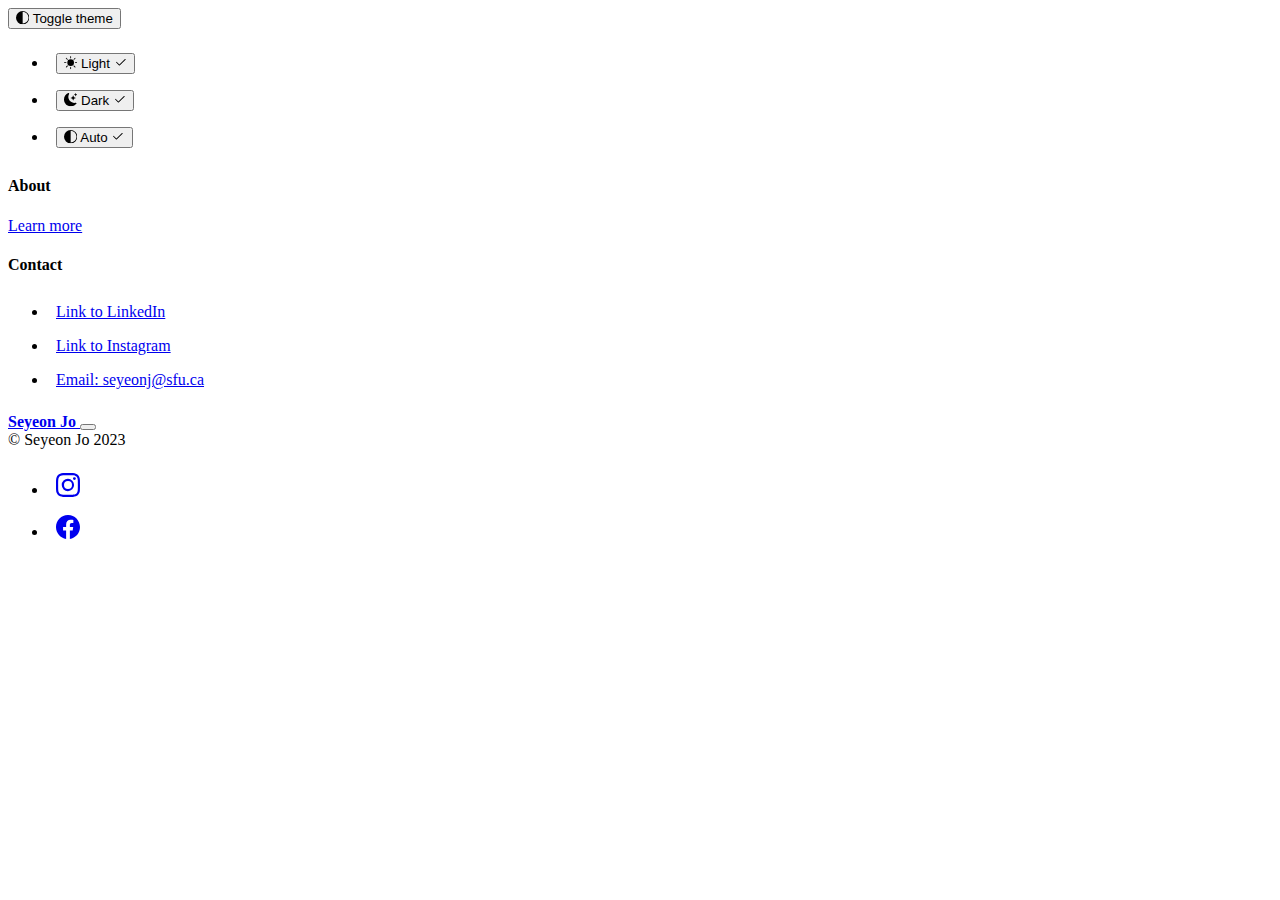
==== pavillion.html @ 609dfeb6 "1" ====
<!doctype html>
<html lang="en" data-bs-theme="auto">
  <head><script src="../assets/js/color-modes.js"></script>

    <meta charset="utf-8">
    <meta name="viewport" content="width=device-width, initial-scale=1">
    <meta name="description" content="">
    <meta name="author" content="Mark Otto, Jacob Thornton, and Bootstrap contributors">
    <meta name="generator" content="Hugo 0.111.3">
    <title>Pavillion</title>
    <link href="https://cdn.jsdelivr.net/npm/bootstrap@5.3.0-alpha3/dist/css/bootstrap.min.css" rel="stylesheet" integrity="sha384-KK94CHFLLe+nY2dmCWGMq91rCGa5gtU4mk92HdvYe+M/SXH301p5ILy+dN9+nJOZ" crossorigin="anonymous">
    <link rel="stylesheet" href="css/carousel.css">

    <link rel="canonical" href="https://getbootstrap.com/docs/5.3/examples/carousel/">

    <script src="https://cdn.jsdelivr.net/npm/bootstrap@5.3.0-alpha3/dist/js/bootstrap.bundle.min.js" integrity="sha384-ENjdO4Dr2bkBIFxQpeoTz1HIcje39Wm4jDKdf19U8gI4ddQ3GYNS7NTKfAdVQSZe" crossorigin="anonymous"></script>

    <link href="../assets/dist/css/bootstrap.min.css" rel="stylesheet">
    <link rel="stylesheet" href="css/main.css">

    <style>
      .bd-placeholder-img {
        font-size: 1.125rem;
        text-anchor: middle;
        -webkit-user-select: none;
        -moz-user-select: none;
        user-select: none;
      }

      @media (min-width: 768px) {
        .bd-placeholder-img-lg {
          font-size: 3.5rem;
        }
      }

      .b-example-divider {
        width: 100%;
        height: 3rem;
        background-color: rgba(0, 0, 0, .1);
        border: solid rgba(0, 0, 0, .15);
        border-width: 1px 0;
        box-shadow: inset 0 .5em 1.5em rgba(0, 0, 0, .1), inset 0 .125em .5em rgba(0, 0, 0, .15);
      }

      .b-example-vr {
        flex-shrink: 0;
        width: 1.5rem;
        height: 100vh;
      }

      .bi {
        vertical-align: -.125em;
        fill: currentColor;
      }

      .nav-scroller {
        position: relative;
        z-index: 2;
        height: 2.75rem;
        overflow-y: hidden;
      }

      .nav-scroller .nav {
        display: flex;
        flex-wrap: nowrap;
        padding-bottom: 1rem;
        margin-top: -1px;
        overflow-x: auto;
        text-align: center;
        white-space: nowrap;
        -webkit-overflow-scrolling: touch;
      }

      .btn-bd-primary {
        --bd-violet-rgb: 112.520718, 44.062154, 249.437846;

        --bs-btn-font-weight: 600;
        --bs-btn-color: var(--bs-white);
        --bs-btn-bg: var(--bd-violet-bg);
        --bs-btn-border-color: var(--bd-violet-bg);
        --bs-btn-hover-color: var(--bs-white);
        --bs-btn-hover-bg: #6528e0;
        --bs-btn-hover-border-color: #6528e0;
        --bs-btn-focus-shadow-rgb: var(--bd-violet-rgb);
        --bs-btn-active-color: var(--bs-btn-hover-color);
        --bs-btn-active-bg: #5a23c8;
        --bs-btn-active-border-color: #5a23c8;
      }
      .bd-mode-toggle {
        z-index: 1500;
      }
    </style>

    <svg xmlns="http://www.w3.org/2000/svg" style="display: none;">
      <symbol id="check2" viewBox="0 0 16 16">
        <path d="M13.854 3.646a.5.5 0 0 1 0 .708l-7 7a.5.5 0 0 1-.708 0l-3.5-3.5a.5.5 0 1 1 .708-.708L6.5 10.293l6.646-6.647a.5.5 0 0 1 .708 0z"/>
      </symbol>
      <symbol id="circle-half" viewBox="0 0 16 16">
        <path d="M8 15A7 7 0 1 0 8 1v14zm0 1A8 8 0 1 1 8 0a8 8 0 0 1 0 16z"/>
      </symbol>
      <symbol id="moon-stars-fill" viewBox="0 0 16 16">
        <path d="M6 .278a.768.768 0 0 1 .08.858 7.208 7.208 0 0 0-.878 3.46c0 4.021 3.278 7.277 7.318 7.277.527 0 1.04-.055 1.533-.16a.787.787 0 0 1 .81.316.733.733 0 0 1-.031.893A8.349 8.349 0 0 1 8.344 16C3.734 16 0 12.286 0 7.71 0 4.266 2.114 1.312 5.124.06A.752.752 0 0 1 6 .278z"/>
        <path d="M10.794 3.148a.217.217 0 0 1 .412 0l.387 1.162c.173.518.579.924 1.097 1.097l1.162.387a.217.217 0 0 1 0 .412l-1.162.387a1.734 1.734 0 0 0-1.097 1.097l-.387 1.162a.217.217 0 0 1-.412 0l-.387-1.162A1.734 1.734 0 0 0 9.31 6.593l-1.162-.387a.217.217 0 0 1 0-.412l1.162-.387a1.734 1.734 0 0 0 1.097-1.097l.387-1.162zM13.863.099a.145.145 0 0 1 .274 0l.258.774c.115.346.386.617.732.732l.774.258a.145.145 0 0 1 0 .274l-.774.258a1.156 1.156 0 0 0-.732.732l-.258.774a.145.145 0 0 1-.274 0l-.258-.774a1.156 1.156 0 0 0-.732-.732l-.774-.258a.145.145 0 0 1 0-.274l.774-.258c.346-.115.617-.386.732-.732L13.863.1z"/>
      </symbol>
      <symbol id="sun-fill" viewBox="0 0 16 16">
        <path d="M8 12a4 4 0 1 0 0-8 4 4 0 0 0 0 8zM8 0a.5.5 0 0 1 .5.5v2a.5.5 0 0 1-1 0v-2A.5.5 0 0 1 8 0zm0 13a.5.5 0 0 1 .5.5v2a.5.5 0 0 1-1 0v-2A.5.5 0 0 1 8 13zm8-5a.5.5 0 0 1-.5.5h-2a.5.5 0 0 1 0-1h2a.5.5 0 0 1 .5.5zM3 8a.5.5 0 0 1-.5.5h-2a.5.5 0 0 1 0-1h2A.5.5 0 0 1 3 8zm10.657-5.657a.5.5 0 0 1 0 .707l-1.414 1.415a.5.5 0 1 1-.707-.708l1.414-1.414a.5.5 0 0 1 .707 0zm-9.193 9.193a.5.5 0 0 1 0 .707L3.05 13.657a.5.5 0 0 1-.707-.707l1.414-1.414a.5.5 0 0 1 .707 0zm9.193 2.121a.5.5 0 0 1-.707 0l-1.414-1.414a.5.5 0 0 1 .707-.707l1.414 1.414a.5.5 0 0 1 0 .707zM4.464 4.465a.5.5 0 0 1-.707 0L2.343 3.05a.5.5 0 1 1 .707-.707l1.414 1.414a.5.5 0 0 1 0 .708z"/>
      </symbol>
    </svg>

    <div class="dropdown position-fixed bottom-0 end-0 mb-3 me-3 bd-mode-toggle">
      <button class="btn btn-bd-primary py-2 dropdown-toggle d-flex align-items-center"
              id="bd-theme"
              type="button"
              aria-expanded="false"
              data-bs-toggle="dropdown"
              aria-label="Toggle theme (auto)">
        <svg class="bi my-1 theme-icon-active" width="1em" height="1em"><use href="#circle-half"></use></svg>
        <span class="visually-hidden" id="bd-theme-text">Toggle theme</span>
      </button>
      <ul class="dropdown-menu dropdown-menu-end shadow" aria-labelledby="bd-theme-text">
        <li>
          <button type="button" class="dropdown-item d-flex align-items-center" data-bs-theme-value="light" aria-pressed="false">
            <svg class="bi me-2 opacity-50 theme-icon" width="1em" height="1em"><use href="#sun-fill"></use></svg>
            Light
            <svg class="bi ms-auto d-none" width="1em" height="1em"><use href="#check2"></use></svg>
          </button>
        </li>
        <li>
          <button type="button" class="dropdown-item d-flex align-items-center" data-bs-theme-value="dark" aria-pressed="false">
            <svg class="bi me-2 opacity-50 theme-icon" width="1em" height="1em"><use href="#moon-stars-fill"></use></svg>
            Dark
            <svg class="bi ms-auto d-none" width="1em" height="1em"><use href="#check2"></use></svg>
          </button>
        </li>
        <li>
          <button type="button" class="dropdown-item d-flex align-items-center active" data-bs-theme-value="auto" aria-pressed="true">
            <svg class="bi me-2 opacity-50 theme-icon" width="1em" height="1em"><use href="#circle-half"></use></svg>
            Auto
            <svg class="bi ms-auto d-none" width="1em" height="1em"><use href="#check2"></use></svg>
          </button>
        </li>
      </ul>
    </div>


<header data-bs-theme="dark">
  <div class="collapse text-bg-dark" id="navbarHeader">
    <div class="container">
      <div class="row">
        <div class="col-sm-8 col-md-7 py-4">
          <h4>About</h4>
          <p class="text-body-secondary"></p>
            <a href="about.html" class="btn btn-outline-secondary btn-lg px-4">Learn more</a>
        </div>

        <div class="col-sm-4 offset-md-1 py-4">
          <h4>Contact</h4>
          <ul class="listing">
            <li><a href="https://www.linkedin.com/in/seyeon-jo-6457a720b/" class="btn btn-outline-secondary btn-lg px-4">Link to LinkedIn</a></li>
            <li><a href="https://www.instagram.com/dyeyeon/" class="btn btn-outline-secondary btn-lg px-4">Link to Instagram</a></li>
            <li><a href="#" class="text-body-secondary">Email: seyeonj@sfu.ca</a></li>
          </ul>
        </div>
      </div>
    </div>
  </div>

  <div class="navbar navbar-dark bg-dark shadow-sm">
    <div class="container">

      <a href="index.html" class="navbar-brand d-flex align-items-center">
        <strong>Seyeon Jo</strong>
      </a>

      <button class="navbar-toggler" type="button" data-bs-toggle="collapse" data-bs-target="#navbarHeader" aria-controls="navbarHeader" aria-expanded="false" aria-label="Toggle navigation">
        <span class="navbar-toggler-icon"></span>
      </button>
    </div>
  </div>
</header>

<svg xmlns="http://www.w3.org/2000/svg" style="display: none;">
  <symbol id="bootstrap" viewBox="0 0 118 94">
    <title>Bootstrap</title>
    <path fill-rule="evenodd" clip-rule="evenodd" d="M24.509 0c-6.733 0-11.715 5.893-11.492 12.284.214 6.14-.064 14.092-2.066 20.577C8.943 39.365 5.547 43.485 0 44.014v5.972c5.547.529 8.943 4.649 10.951 11.153 2.002 6.485 2.28 14.437 2.066 20.577C12.794 88.106 17.776 94 24.51 94H93.5c6.733 0 11.714-5.893 11.491-12.284-.214-6.14.064-14.092 2.066-20.577 2.009-6.504 5.396-10.624 10.943-11.153v-5.972c-5.547-.529-8.934-4.649-10.943-11.153-2.002-6.484-2.28-14.437-2.066-20.577C105.214 5.894 100.233 0 93.5 0H24.508zM80 57.863C80 66.663 73.436 72 62.543 72H44a2 2 0 01-2-2V24a2 2 0 012-2h18.437c9.083 0 15.044 4.92 15.044 12.474 0 5.302-4.01 10.049-9.119 10.88v.277C75.317 46.394 80 51.21 80 57.863zM60.521 28.34H49.948v14.934h8.905c6.884 0 10.68-2.772 10.68-7.727 0-4.643-3.264-7.207-9.012-7.207zM49.948 49.2v16.458H60.91c7.167 0 10.964-2.876 10.964-8.281 0-5.406-3.903-8.178-11.425-8.178H49.948z"></path>
  </symbol>
  <symbol id="facebook" viewBox="0 0 16 16">
    <path d="M16 8.049c0-4.446-3.582-8.05-8-8.05C3.58 0-.002 3.603-.002 8.05c0 4.017 2.926 7.347 6.75 7.951v-5.625h-2.03V8.05H6.75V6.275c0-2.017 1.195-3.131 3.022-3.131.876 0 1.791.157 1.791.157v1.98h-1.009c-.993 0-1.303.621-1.303 1.258v1.51h2.218l-.354 2.326H9.25V16c3.824-.604 6.75-3.934 6.75-7.951z"/>
  </symbol>
  <symbol id="instagram" viewBox="0 0 16 16">
      <path d="M8 0C5.829 0 5.556.01 4.703.048 3.85.088 3.269.222 2.76.42a3.917 3.917 0 0 0-1.417.923A3.927 3.927 0 0 0 .42 2.76C.222 3.268.087 3.85.048 4.7.01 5.555 0 5.827 0 8.001c0 2.172.01 2.444.048 3.297.04.852.174 1.433.372 1.942.205.526.478.972.923 1.417.444.445.89.719 1.416.923.51.198 1.09.333 1.942.372C5.555 15.99 5.827 16 8 16s2.444-.01 3.298-.048c.851-.04 1.434-.174 1.943-.372a3.916 3.916 0 0 0 1.416-.923c.445-.445.718-.891.923-1.417.197-.509.332-1.09.372-1.942C15.99 10.445 16 10.173 16 8s-.01-2.445-.048-3.299c-.04-.851-.175-1.433-.372-1.941a3.926 3.926 0 0 0-.923-1.417A3.911 3.911 0 0 0 13.24.42c-.51-.198-1.092-.333-1.943-.372C10.443.01 10.172 0 7.998 0h.003zm-.717 1.442h.718c2.136 0 2.389.007 3.232.046.78.035 1.204.166 1.486.275.373.145.64.319.92.599.28.28.453.546.598.92.11.281.24.705.275 1.485.039.843.047 1.096.047 3.231s-.008 2.389-.047 3.232c-.035.78-.166 1.203-.275 1.485a2.47 2.47 0 0 1-.599.919c-.28.28-.546.453-.92.598-.28.11-.704.24-1.485.276-.843.038-1.096.047-3.232.047s-2.39-.009-3.233-.047c-.78-.036-1.203-.166-1.485-.276a2.478 2.478 0 0 1-.92-.598 2.48 2.48 0 0 1-.6-.92c-.109-.281-.24-.705-.275-1.485-.038-.843-.046-1.096-.046-3.233 0-2.136.008-2.388.046-3.231.036-.78.166-1.204.276-1.486.145-.373.319-.64.599-.92.28-.28.546-.453.92-.598.282-.11.705-.24 1.485-.276.738-.034 1.024-.044 2.515-.045v.002zm4.988 1.328a.96.96 0 1 0 0 1.92.96.96 0 0 0 0-1.92zm-4.27 1.122a4.109 4.109 0 1 0 0 8.217 4.109 4.109 0 0 0 0-8.217zm0 1.441a2.667 2.667 0 1 1 0 5.334 2.667 2.667 0 0 1 0-5.334z"/>
  </symbol>
  <symbol id="twitter" viewBox="0 0 16 16">
    <path d="M5.026 15c6.038 0 9.341-5.003 9.341-9.334 0-.14 0-.282-.006-.422A6.685 6.685 0 0 0 16 3.542a6.658 6.658 0 0 1-1.889.518 3.301 3.301 0 0 0 1.447-1.817 6.533 6.533 0 0 1-2.087.793A3.286 3.286 0 0 0 7.875 6.03a9.325 9.325 0 0 1-6.767-3.429 3.289 3.289 0 0 0 1.018 4.382A3.323 3.323 0 0 1 .64 6.575v.045a3.288 3.288 0 0 0 2.632 3.218 3.203 3.203 0 0 1-.865.115 3.23 3.23 0 0 1-.614-.057 3.283 3.283 0 0 0 3.067 2.277A6.588 6.588 0 0 1 .78 13.58a6.32 6.32 0 0 1-.78-.045A9.344 9.344 0 0 0 5.026 15z"/>
  </symbol>
</svg>


<div class="container">

  <footer class="d-flex flex-wrap justify-content-between align-items-center py-3 my-4 border-top">
    <div class="col-md-4 d-flex align-items-center">
      <a href="/" class="mb-3 me-2 mb-md-0 text-body-secondary text-decoration-none lh-1">

      </a>
      <span class="mb-3 mb-md-0 text-body-secondary">&copy; Seyeon Jo 2023</span>
    </div>
    <ul class="nav col-md-4 justify-content-end list-unstyled d-flex">
      <li class="ms-3"><a class="text-body-secondary" href="https://www.instagram.com/dyeyeon/"><svg class="bi" width="24" height="24"><use xlink:href="#instagram"/></svg></a></li>
      <li class="ms-3"><a class="text-body-secondary" href="https://www.facebook.com/profile.php?id=100006487136975"><svg class="bi" width="24" height="24"><use xlink:href="#facebook"/></svg></a></li>
    </ul>
  </footer>
</div>




    <script src="../assets/dist/js/bootstrap.bundle.min.js"></script>


</html>
---- css/carousel.css ----
/* GLOBAL STYLES
-------------------------------------------------- */
/* Padding below the footer and lighter body text */

body {

  color: rgb(var(--bs-tertiary-color-rgb));
}


/* CUSTOMIZE THE CAROUSEL
-------------------------------------------------- */

/* Carousel base class */
.carousel {
  margin-bottom: 4rem;
}
/* Since positioning the image, we need to help out the caption */
.carousel-caption {
  bottom: 3rem;
  z-index: 10;
}

/* Declare heights because of positioning of img element */
.carousel-item {
  height: 32rem;
}


/* MARKETING CONTENT
-------------------------------------------------- */

/* Center align the text within the three columns below the carousel */
.marketing .col-lg-4 {
  margin-bottom: 1.5rem;
  text-align: center;
}
/* rtl:begin:ignore */
.marketing .col-lg-4 p {
  margin-right: .75rem;
  margin-left: .75rem;
}
/* rtl:end:ignore */


/* Featurettes
------------------------- */

.featurette-divider {
  margin: 5rem 0; /* Space out the Bootstrap <hr> more */
}

/* Thin out the marketing headings */
/* rtl:begin:remove */
.featurette-heading {
  letter-spacing: -.05rem;
}

/* rtl:end:remove */

/* RESPONSIVE CSS
-------------------------------------------------- */

@media (min-width: 40em) {
  /* Bump up size of carousel content */
  .carousel-caption p {
    margin-bottom: 1.25rem;
    font-size: 1.25rem;
    line-height: 1.4;
  }

  .featurette-heading {
    font-size: 50px;
  }
}

@media (min-width: 62em) {
  .featurette-heading {
    margin-top: 7rem;
  }
}
---- css/main.css ----
body {
  padding-bottom: 20px;
}
p{
  color:white;
}
h2{
  color:white;
}
h3{
  text-align: center;
}

li{
  padding: 0.5rem;
}
.bd-placeholder-img {
  font-size: 1.125rem;
  text-anchor: middle;
  -webkit-user-select: none;
  -moz-user-select: none;
  user-select: none;
}

@media (min-width: 768px) {
  .bd-placeholder-img-lg {
    font-size: 3.5rem;
  }
}

.b-example-divider {
  width: 100%;
  height: 3rem;
  background-color: #52b0a0;
  border: solid #52b0a0;
  border-width: 1px 0;
  box-shadow: inset 0 .5em 1.5em rgba(0, 0, 0, .1), inset 0 .125em .5em rgba(0, 0, 0, .15);
}

.b-example-vr {
  flex-shrink: 0;
  width: 1.5rem;
  height: 100vh;
}

.bi {
  vertical-align: -.125em;
  fill: currentColor;
}

.nav-scroller {
  position: relative;
  z-index: 2;
  height: 2.75rem;
  overflow-y: hidden;
}

.nav-scroller .nav {
  display: flex;
  flex-wrap: nowrap;
  padding-bottom: 1rem;
  margin-top: -1px;
  overflow-x: auto;
  text-align: center;
  white-space: nowrap;
  -webkit-overflow-scrolling: touch;
}

.btn-bd-primary {
  --bd-violet-bg: #52b0a0;
  --bd-violet-rgb: 112.520718, 44.062154, 249.437846;

  --bs-btn-font-weight: 600;
  --bs-btn-color: var(--bs-white);
  --bs-btn-bg: var(--bd-violet-bg);
  --bs-btn-border-color: var(--bd-violet-bg);
  --bs-btn-hover-color: var(--bs-white);
  --bs-btn-hover-bg:#52b0a0;
  --bs-btn-hover-border-color: #52b0a0;
  --bs-btn-focus-shadow-rgb: var(--bd-violet-rgb);
  --bs-btn-active-color: var(--bs-btn-hover-color);
  --bs-btn-active-bg: #52b0a0;
  --bs-btn-active-border-color: #52b0a0;
}
.bd-mode-toggle {
  z-index: 1500;
}

.maincolour{
  background-color: #52b0a0;
}
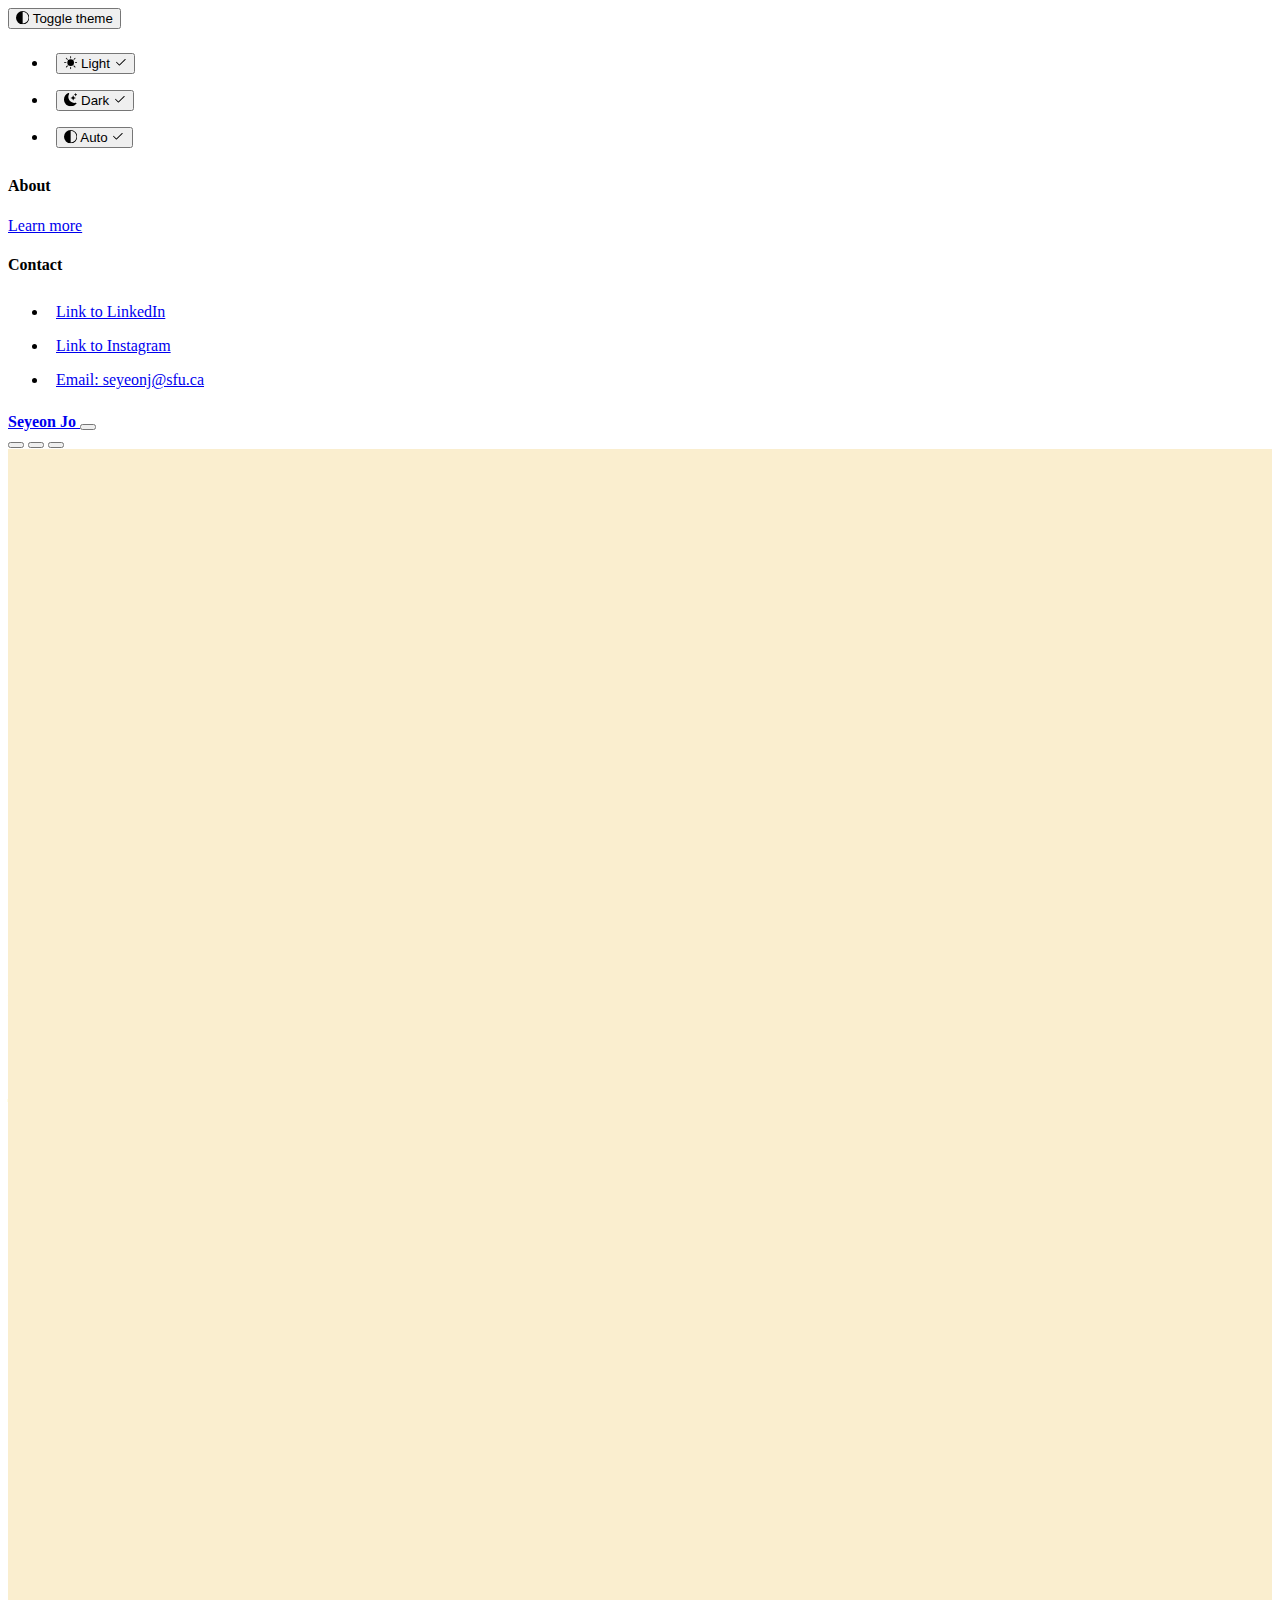
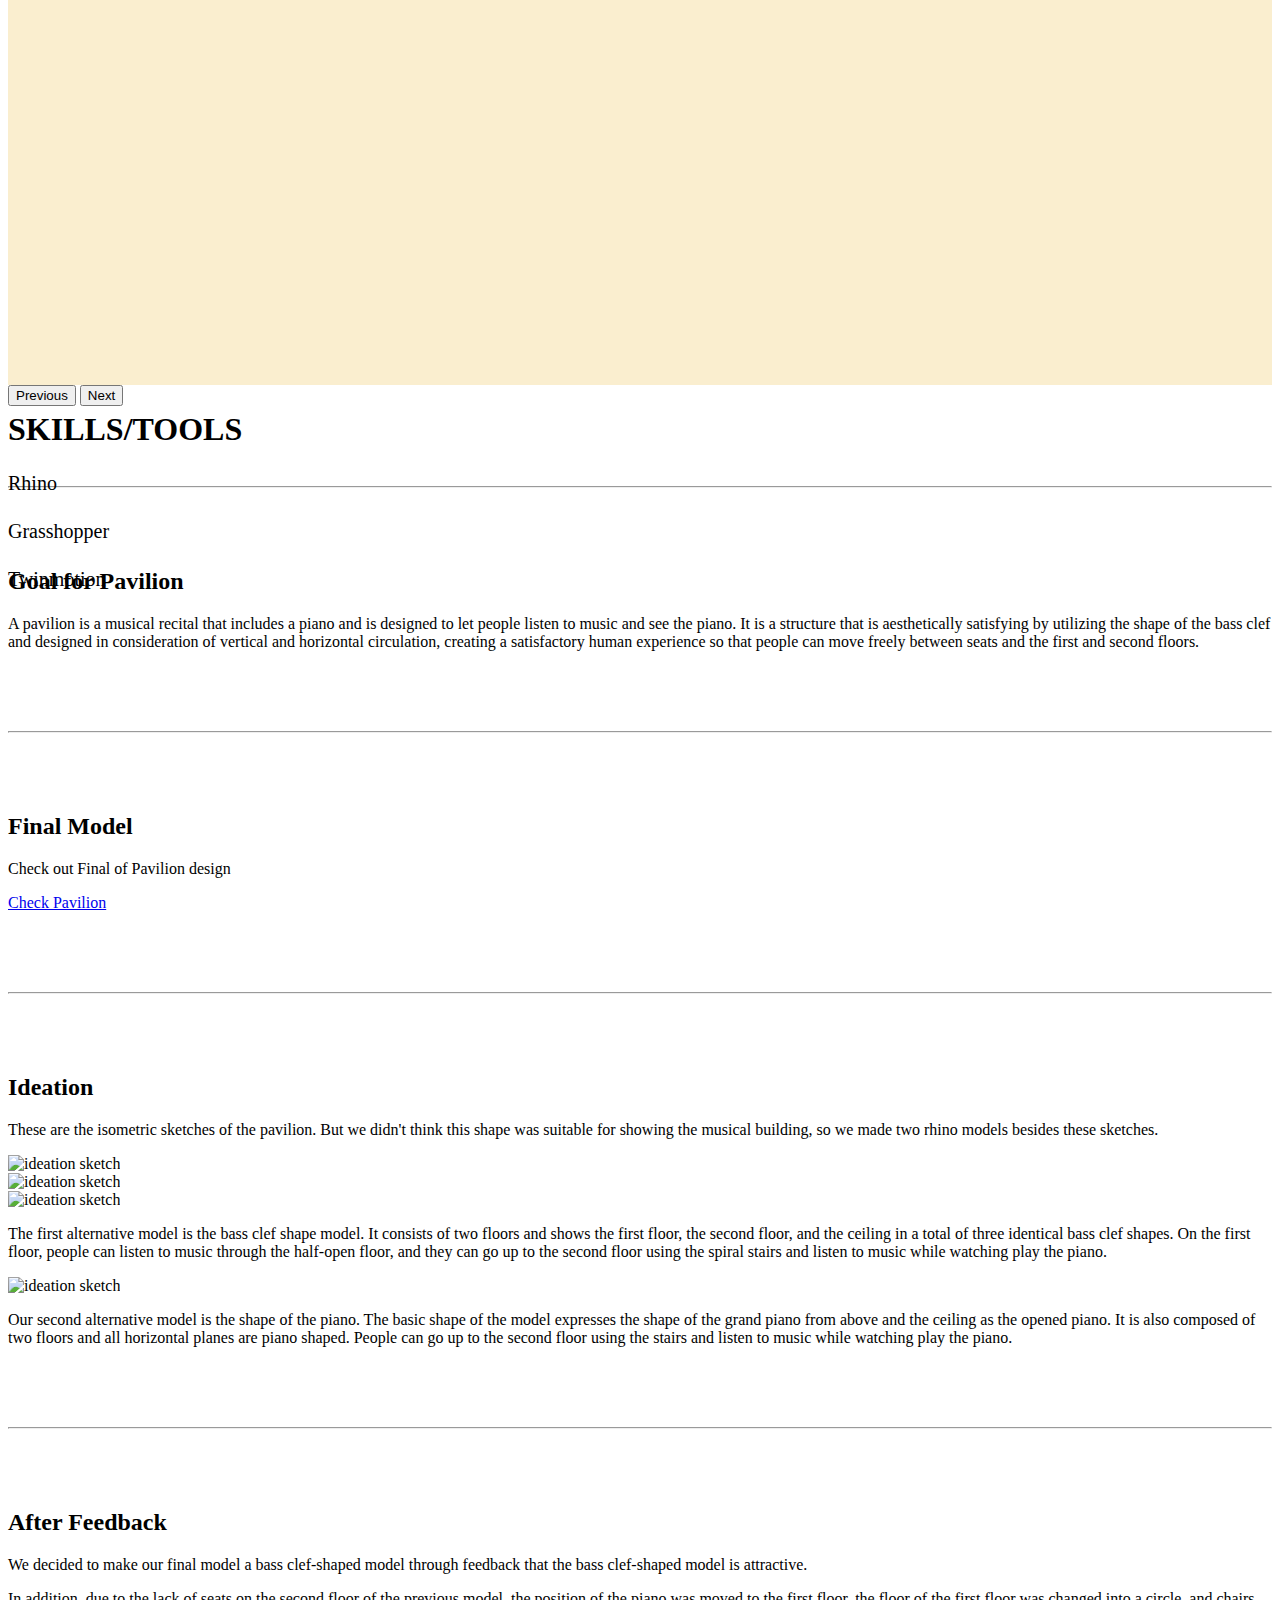
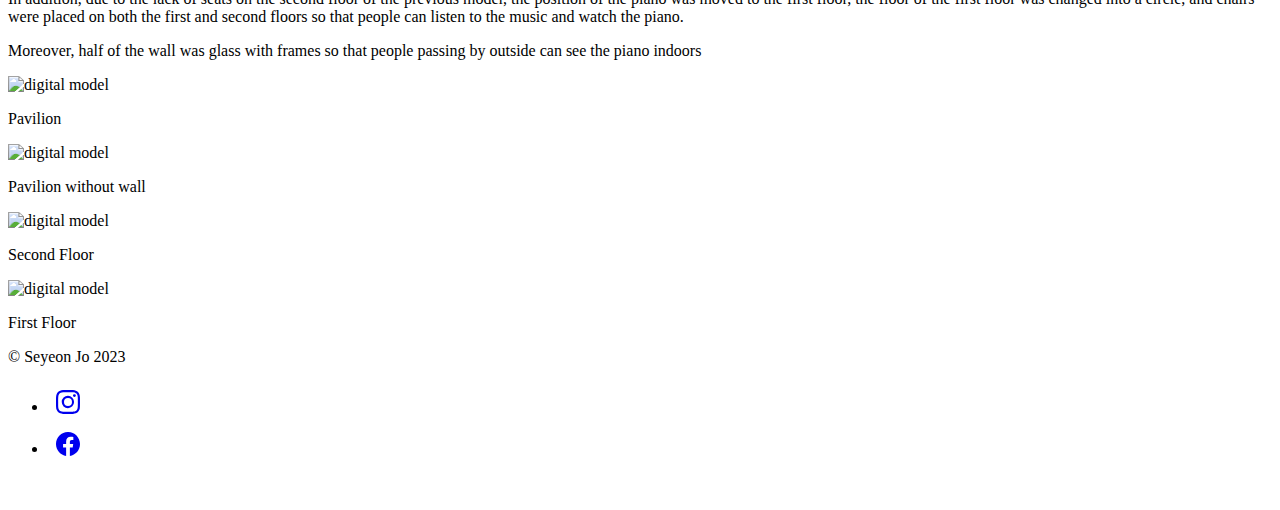
==== commit a4933874: "2" ====
--- a/pavillion.html
+++ b/pavillion.html
@@ -179,6 +179,128 @@
   </div>
 </header>
 
+<main>
+
+  <div id="myCarousel" class="carousel slide" data-bs-ride="carousel">
+    <div class="carousel-indicators">
+      <button type="button" data-bs-target="#myCarousel" data-bs-slide-to="0" class="active" aria-current="true" aria-label="Slide 1"></button>
+      <button type="button" data-bs-target="#myCarousel" data-bs-slide-to="1" aria-label="Slide 2"></button>
+      <button type="button" data-bs-target="#myCarousel" data-bs-slide-to="2" aria-label="Slide 3"></button>
+    </div>
+    <div class="carousel-inner">
+      <div class="carousel-item active">
+        <img src="img/Rectangle 1-2.png"  width="100%" height="100%" xmlns="http://www.w3.org/2000/svg" aria-hidden="true" preserveAspectRatio="xMidYMid slice" focusable="false"><rect width="100%" height="100%" fill="#ffffff" /></svg>
+        <div class="container">
+          <div class="carousel-caption text-start">
+            <h1 class="display-5 fw-bold text-body-emphasis lh-1 mb-3">Pavilion</h1>
+            <h2>Spatial Design </h2>
+            <p>The pavilion is a music recital with a piano located on the first floor. Our goal is to design so that people can go up to the second floor as well as the first floor to listen to music through the glass floor and watch the piano.</p>
+          </div>
+        </div>
+      </div>
+      <div class="carousel-item">
+        <img src="img/Rectangle 1-2.png" width="100%" height="100%" xmlns="http://www.w3.org/2000/svg" aria-hidden="true" preserveAspectRatio="xMidYMid slice" focusable="false"><rect width="100%" height="100%" fill="#ffffff"/></svg>
+        <div class="container">
+          <div class="carousel-caption">
+            <h1 class="display-5 fw-bold text-body-emphasis lh-1 mb-3"> SCHOOL PROJECT (Team Project)</h1>
+            <p> Ideation, rhino, grasshopper, and blogging were my roles. The musical recital pavilion is designed to recreate structures inspired by the bass clef shape that create aesthetically pleasing, functional, and satisfying human experiences.</p>
+          </div>
+        </div>
+      </div>
+      <div class="carousel-item">
+        <img src="img/Rectangle 1-2.png" width="100%" height="100%" xmlns="http://www.w3.org/2000/svg" aria-hidden="true" preserveAspectRatio="xMidYMid slice" focusable="false"><rect width="100%" height="100%" fill="#ffffff"/></svg>
+        <div class="container">
+          <div class="carousel-caption text-end">
+            <h1 class="display-5 fw-bold text-body-emphasis lh-1 mb-3">SKILLS/TOOLS</h1>
+            <p>Rhino</p>
+            <p>Grasshopper</p>
+            <p>Twinmotion</p>
+          </div>
+        </div>
+      </div>
+    </div>
+    <button class="carousel-control-prev" type="button" data-bs-target="#myCarousel" data-bs-slide="prev">
+      <span class="carousel-control-prev-icon" aria-hidden="true"></span>
+      <span class="visually-hidden">Previous</span>
+    </button>
+    <button class="carousel-control-next" type="button" data-bs-target="#myCarousel" data-bs-slide="next">
+      <span class="carousel-control-next-icon" aria-hidden="true"></span>
+      <span class="visually-hidden">Next</span>
+    </button>
+  </div>
+
+  <div class="container marketing">
+
+    <hr class="featurette-divider">
+
+    <div class="row featurette">
+      <div class="col-md-8">
+        <h2 class="display-5 fw-bold text-body-emphasis lh-1 mb-3"> Goal for Pavilion </h2>
+        <p class="text-body-secondary">A pavilion is a musical recital that includes a piano and is designed to let people listen to music and see the piano. It is a structure that is aesthetically satisfying by utilizing the shape of the bass clef and designed in consideration of vertical and horizontal circulation, creating a satisfactory human experience so that people can move freely between seats and the first and second floors.</p>
+        </div>
+
+
+    <hr class="featurette-divider">
+
+    <div class="row featurette">
+      <div class="col-md-8">
+        <h2 class="display-5 fw-bold text-body-emphasis lh-1 mb-3">Final Model</h2>
+        <p class="text-body-secondary"> Check out Final of Pavilion design</p>
+        <a href="https://www.youtube.com/watch?v=HrgTE1TX9_g" class="btn btn-outline-secondary btn-lg px-4">Check Pavilion</a>
+      </div>
+
+    <hr class="featurette-divider">
+
+    <div class="row featurette">
+      <div class="col-md-8">
+        <h2 class="display-5 fw-bold text-body-emphasis lh-1 mb-3">Ideation</h2>
+        <p class="text-body-secondary">These are the isometric sketches of the pavilion. But we didn't think this shape was suitable for showing the musical building, so we made two rhino models besides these sketches.
+        </p>
+      </div>
+      <div class="col-md-5">
+        <img src="https://static.wixstatic.com/media/0dfdc8_dca4a603b92946a5a7b7a4c51386534d~mv2.jpg/v1/fill/w_600,h_424,al_c,q_80,usm_0.66_1.00_0.01,enc_auto/스캔_edited.jpg" class="d-block mx-lg-auto img-fluid" alt="ideation sketch" width="1700" height="1000" loading="lazy">
+    </div>
+    <div class="col-md-5">
+      <img src="https://static.wixstatic.com/media/0dfdc8_dca4a603b92946a5a7b7a4c51386534d~mv2.jpg/v1/fill/w_600,h_424,al_c,q_80,usm_0.66_1.00_0.01,enc_auto/스캔_edited.jpg" class="d-block mx-lg-auto img-fluid" alt="ideation sketch" width="1700" height="1000" loading="lazy">
+    </div>
+    <div class="col-md-5">
+      <img src="https://static.wixstatic.com/media/0dfdc8_ea860a8be4a04662bf6ba9027d315734~mv2.png/v1/fill/w_466,h_424,al_c,q_85,usm_0.66_1.00_0.01,enc_auto/스크린샷%202023-03-23%20오전%2012_44_23.png" class="d-block mx-lg-auto img-fluid" alt="ideation sketch" width="1200" height="900" loading="lazy">
+      <p class="text-body-secondary"> The first alternative model is the bass clef shape model. It consists of two floors and shows the first floor, the second floor, and the ceiling in a total of three identical bass clef shapes. On the first floor, people can listen to music through the half-open floor, and they can go up to the second floor using the spiral stairs and listen to music while watching play the piano.
+      </p>
+  </div>
+  <div class="col-md-5">
+    <img src="https://static.wixstatic.com/media/0dfdc8_e55a359ebb884ec3aab2f9ad4ff78a54~mv2.png/v1/fill/w_466,h_424,al_c,q_85,usm_0.66_1.00_0.01,enc_auto/스크린샷%202023-03-23%20오전%202_50_50.png" class="d-block mx-lg-auto img-fluid" alt="ideation sketch" width="1200" height="900" loading="lazy">
+    <p class="text-body-secondary"> Our second alternative model is the shape of the piano. The basic shape of the model expresses the shape of the grand piano from above and the ceiling as the opened piano. It is also composed of two floors and all horizontal planes are piano shaped. People can go up to the second floor using the stairs and listen to music while watching play the piano.</p>
+  </div>
+
+  <hr class="featurette-divider">
+  <div class="row featurette">
+    <div class="col-md-8">
+      <h2 class="display-5 fw-bold text-body-emphasis lh-1 mb-3">After Feedback</h2>
+      <p class="text-body-secondary"> We decided to make our final model a bass clef-shaped model through feedback that the bass clef-shaped model is attractive.
+      </p>
+      <p class="text-body-secondary"> In addition, due to the lack of seats on the second floor of the previous model, the position of the piano was moved to the first floor, the floor of the first floor was changed into a circle, and chairs were placed on both the first and second floors so that people can listen to the music and watch the piano.
+      <p class="text-body-secondary"> Moreover, half of the wall was glass with frames so that people passing by outside can see the piano indoors
+      </p>
+      </p>
+    </div>
+    <div class="col-md-5">
+      <img src="https://static.wixstatic.com/media/7c5034_1b7c3f03876242a396432b7206694e8f~mv2.png/v1/fill/w_400,h_410,al_c,q_85,enc_auto/스크린샷%202023-04-03%20오후%209_41_49.png" class="d-block mx-lg-auto img-fluid" alt="digital model" width="1400" height="1000" loading="lazy">
+      <p class="text-body-secondary"> Pavilion </p>
+  </div>
+  <div class="col-md-5">
+    <img src="https://static.wixstatic.com/media/7c5034_399169843996453b809c54f4296b7014~mv2.png/v1/fill/w_400,h_410,al_c,q_85,usm_0.66_1.00_0.01,enc_auto/스크린샷%202023-04-03%20오후%209_45_03.png" class="d-block mx-lg-auto img-fluid" alt="digital model" width="1400" height="1000" loading="lazy">
+    <p class="text-body-secondary"> Pavilion without wall </p>
+  </div>
+  <div class="col-md-5">
+    <img src="https://static.wixstatic.com/media/7c5034_04c81d77cd5641398e560b13048a810d~mv2.png/v1/fill/w_400,h_410,al_c,q_85,usm_0.66_1.00_0.01,enc_auto/스크린샷%202023-04-03%20오후%209_45_22.png" class="d-block mx-lg-auto img-fluid" alt="digital model" width="1400" height="1000" loading="lazy">
+    <p class="text-body-secondary"> Second Floor </p>
+  </div>
+  <div class="col-md-5">
+    <img src="https://static.wixstatic.com/media/7c5034_9396658cd1b947ac90ca4ffc5a859354~mv2.png/v1/crop/x_249,y_0,w_696,h_713/fill/w_400,h_410,al_c,q_85,usm_0.66_1.00_0.01,enc_auto/스크린샷%202023-04-03%20오후%209_45_47.png" class="d-block mx-lg-auto img-fluid" alt="digital model" width="1400" height="1000" loading="lazy">
+    <p class="text-body-secondary"> First Floor </p>
+  </div>
+
 <svg xmlns="http://www.w3.org/2000/svg" style="display: none;">
   <symbol id="bootstrap" viewBox="0 0 118 94">
     <title>Bootstrap</title>
--- a/css/main.css
+++ b/css/main.css
@@ -2,10 +2,10 @@
   padding-bottom: 20px;
 }
 p{
-  color:white;
+  color:black;
 }
 h2{
-  color:white;
+  color:black;
 }
 h3{
   text-align: center;
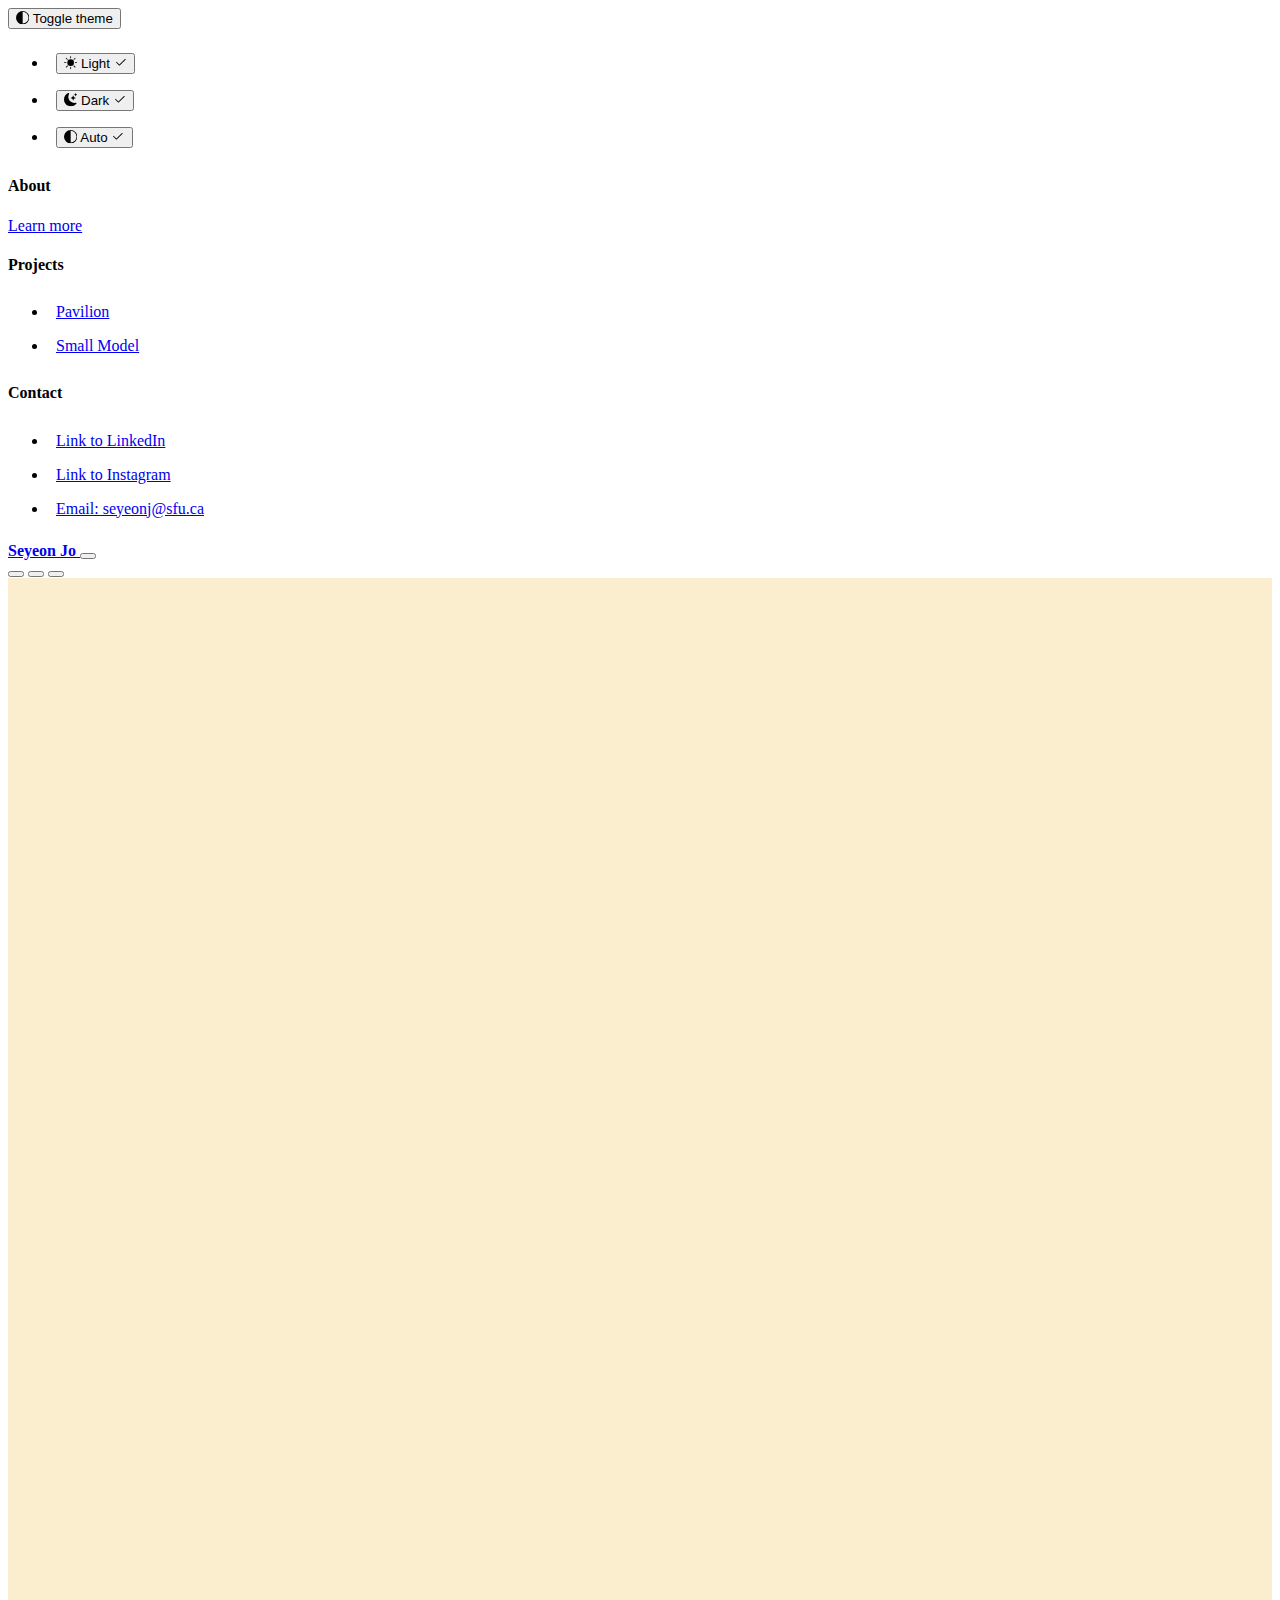
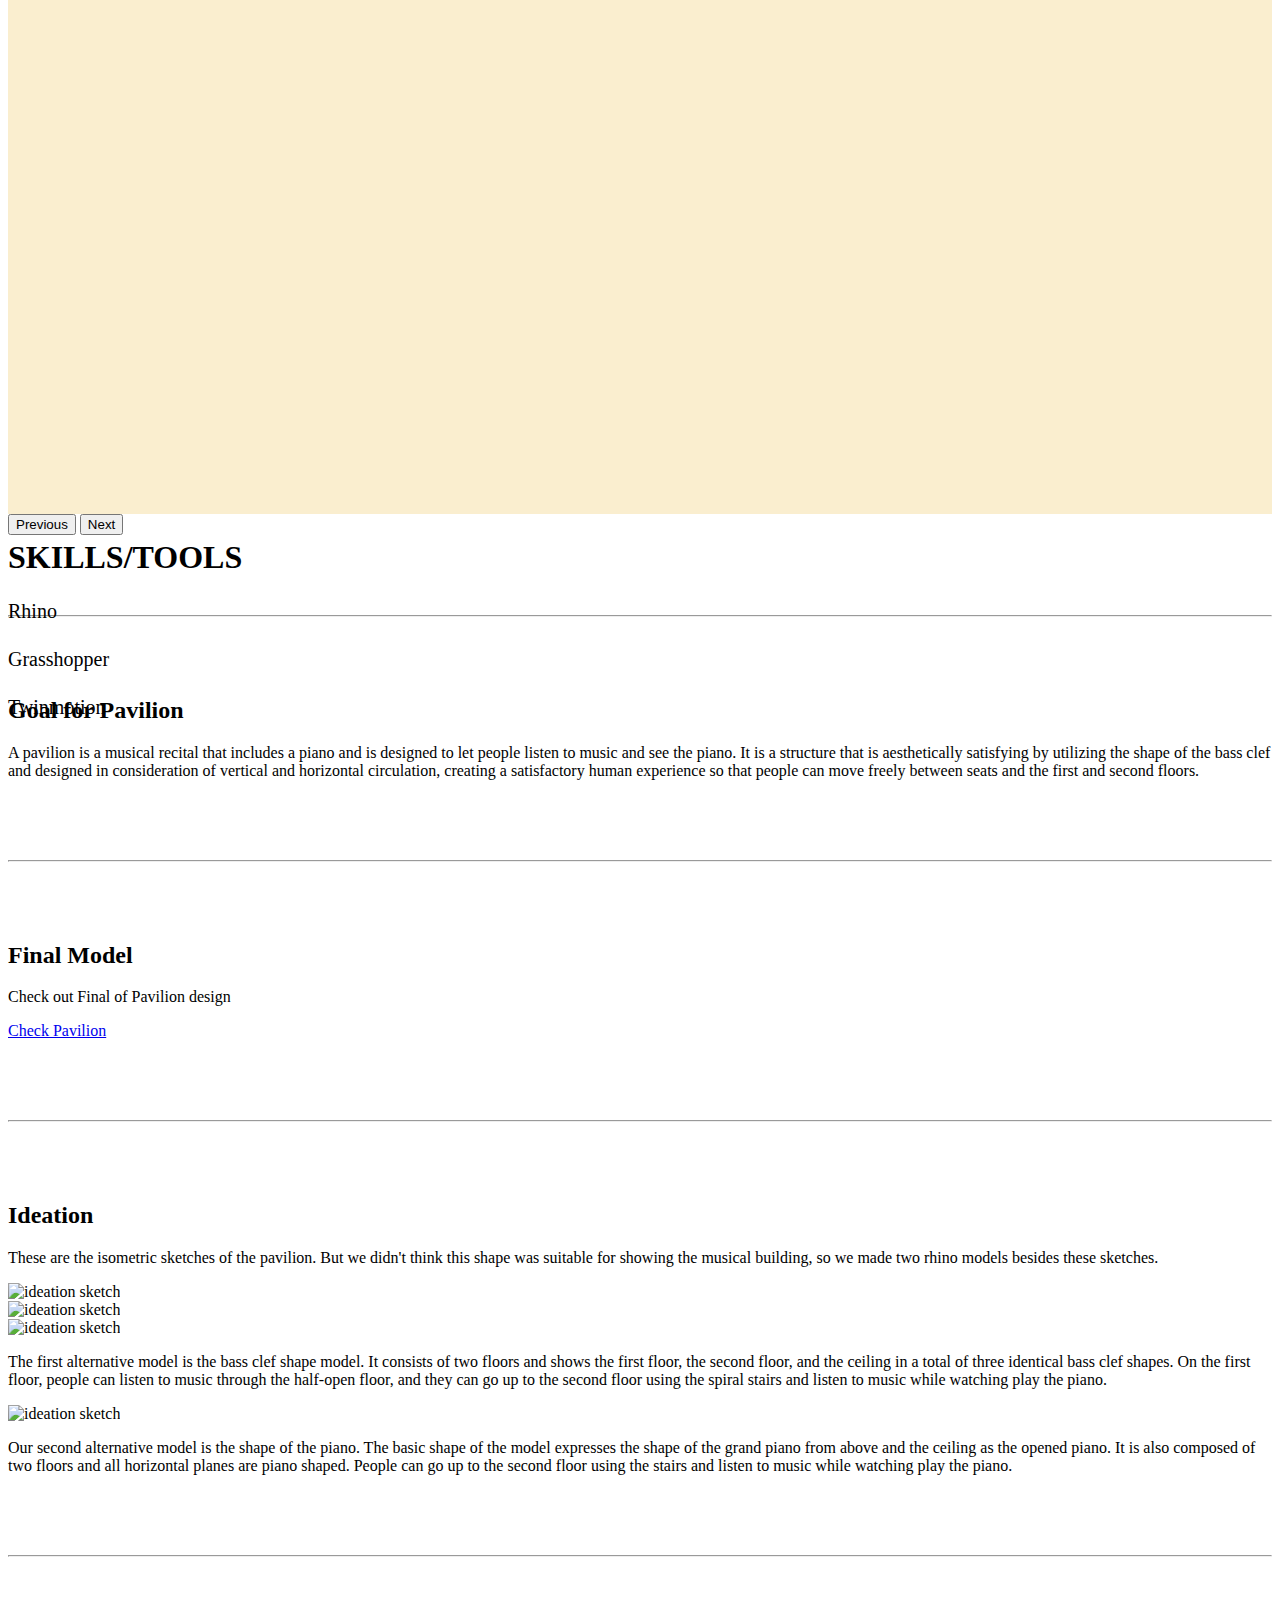
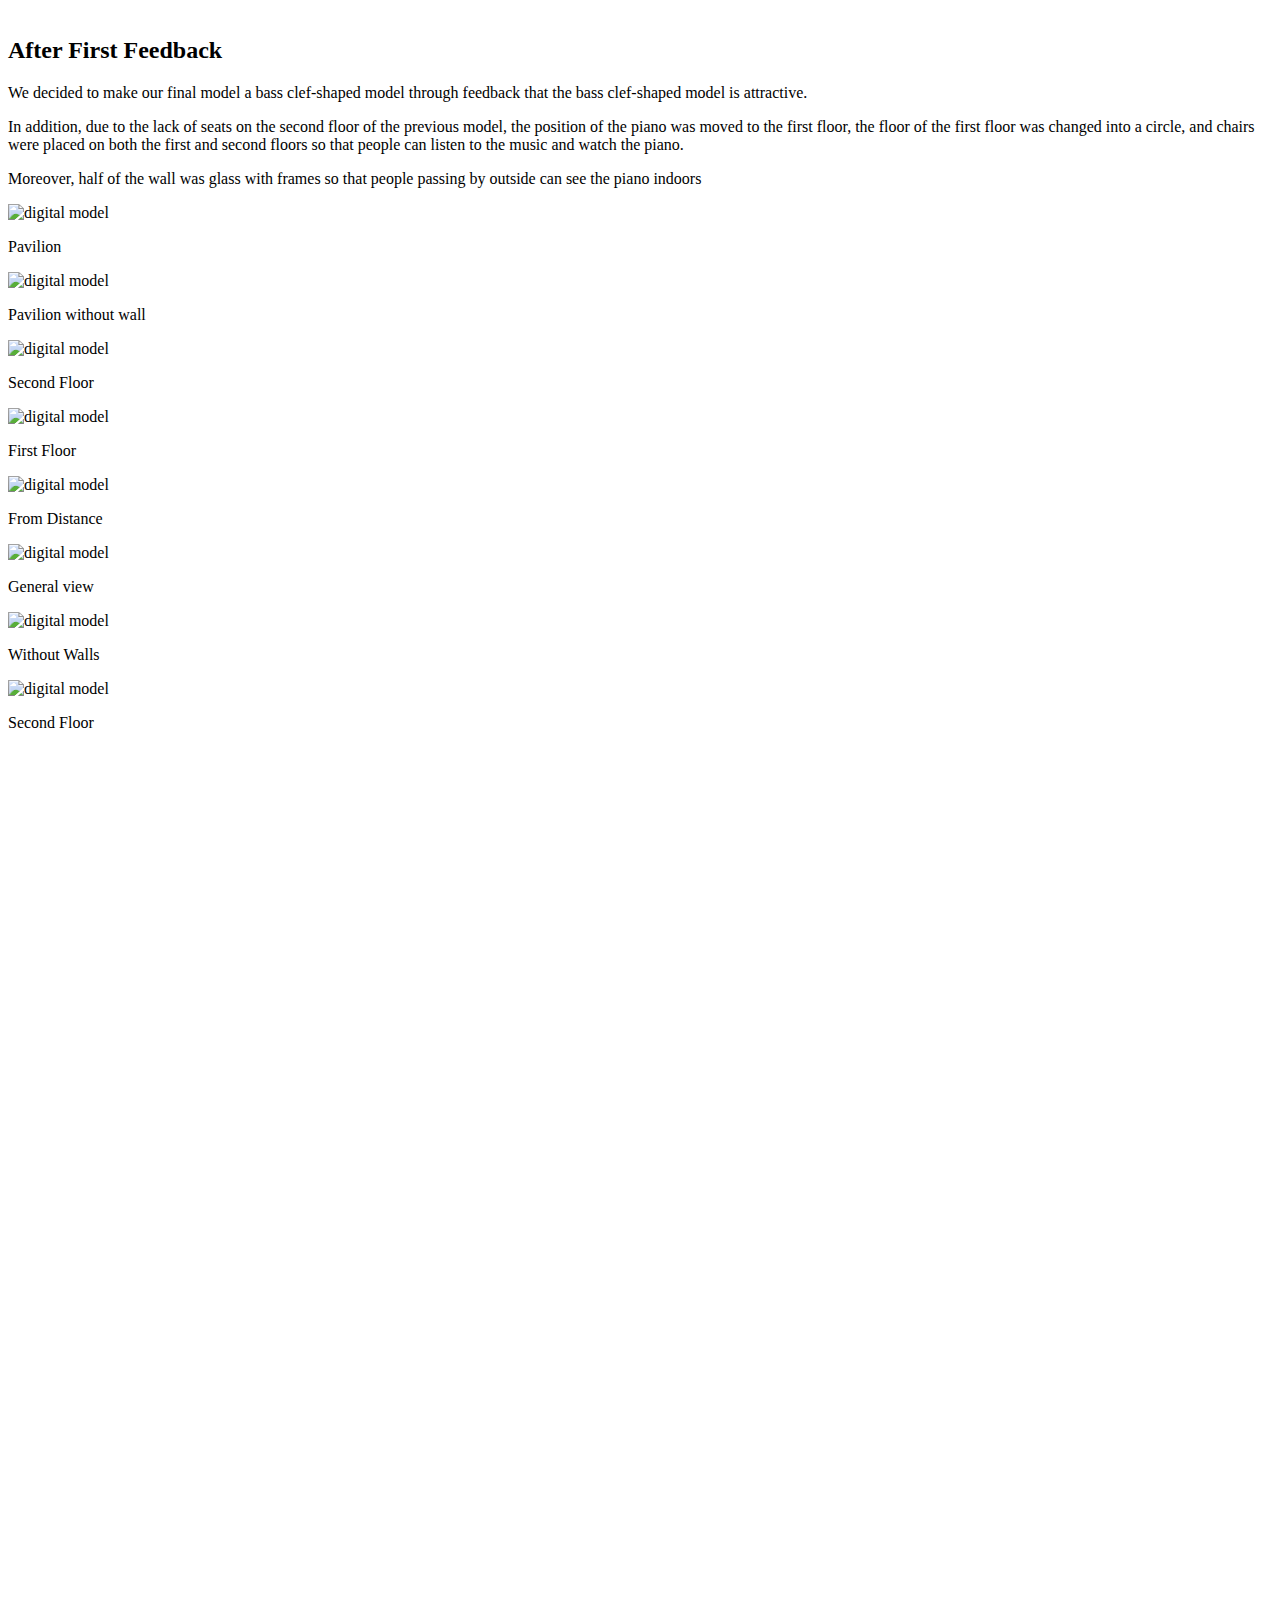
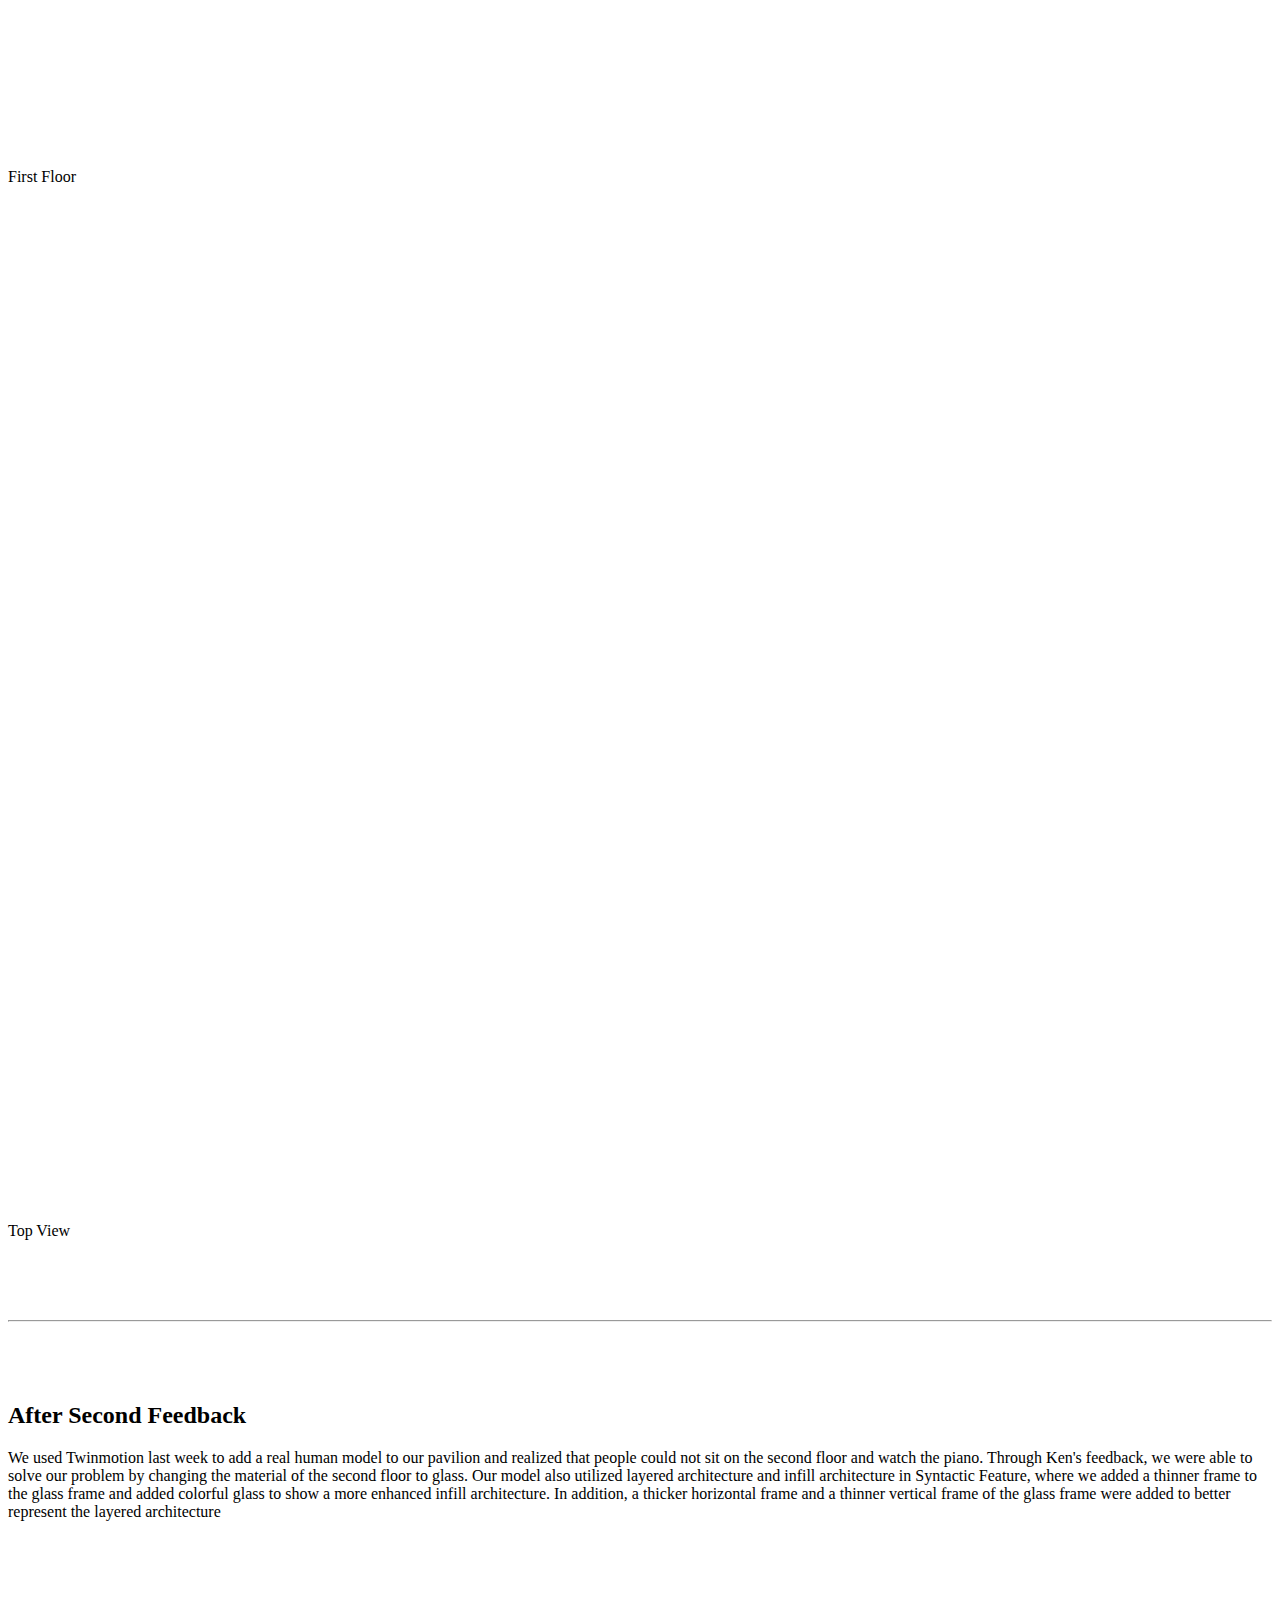
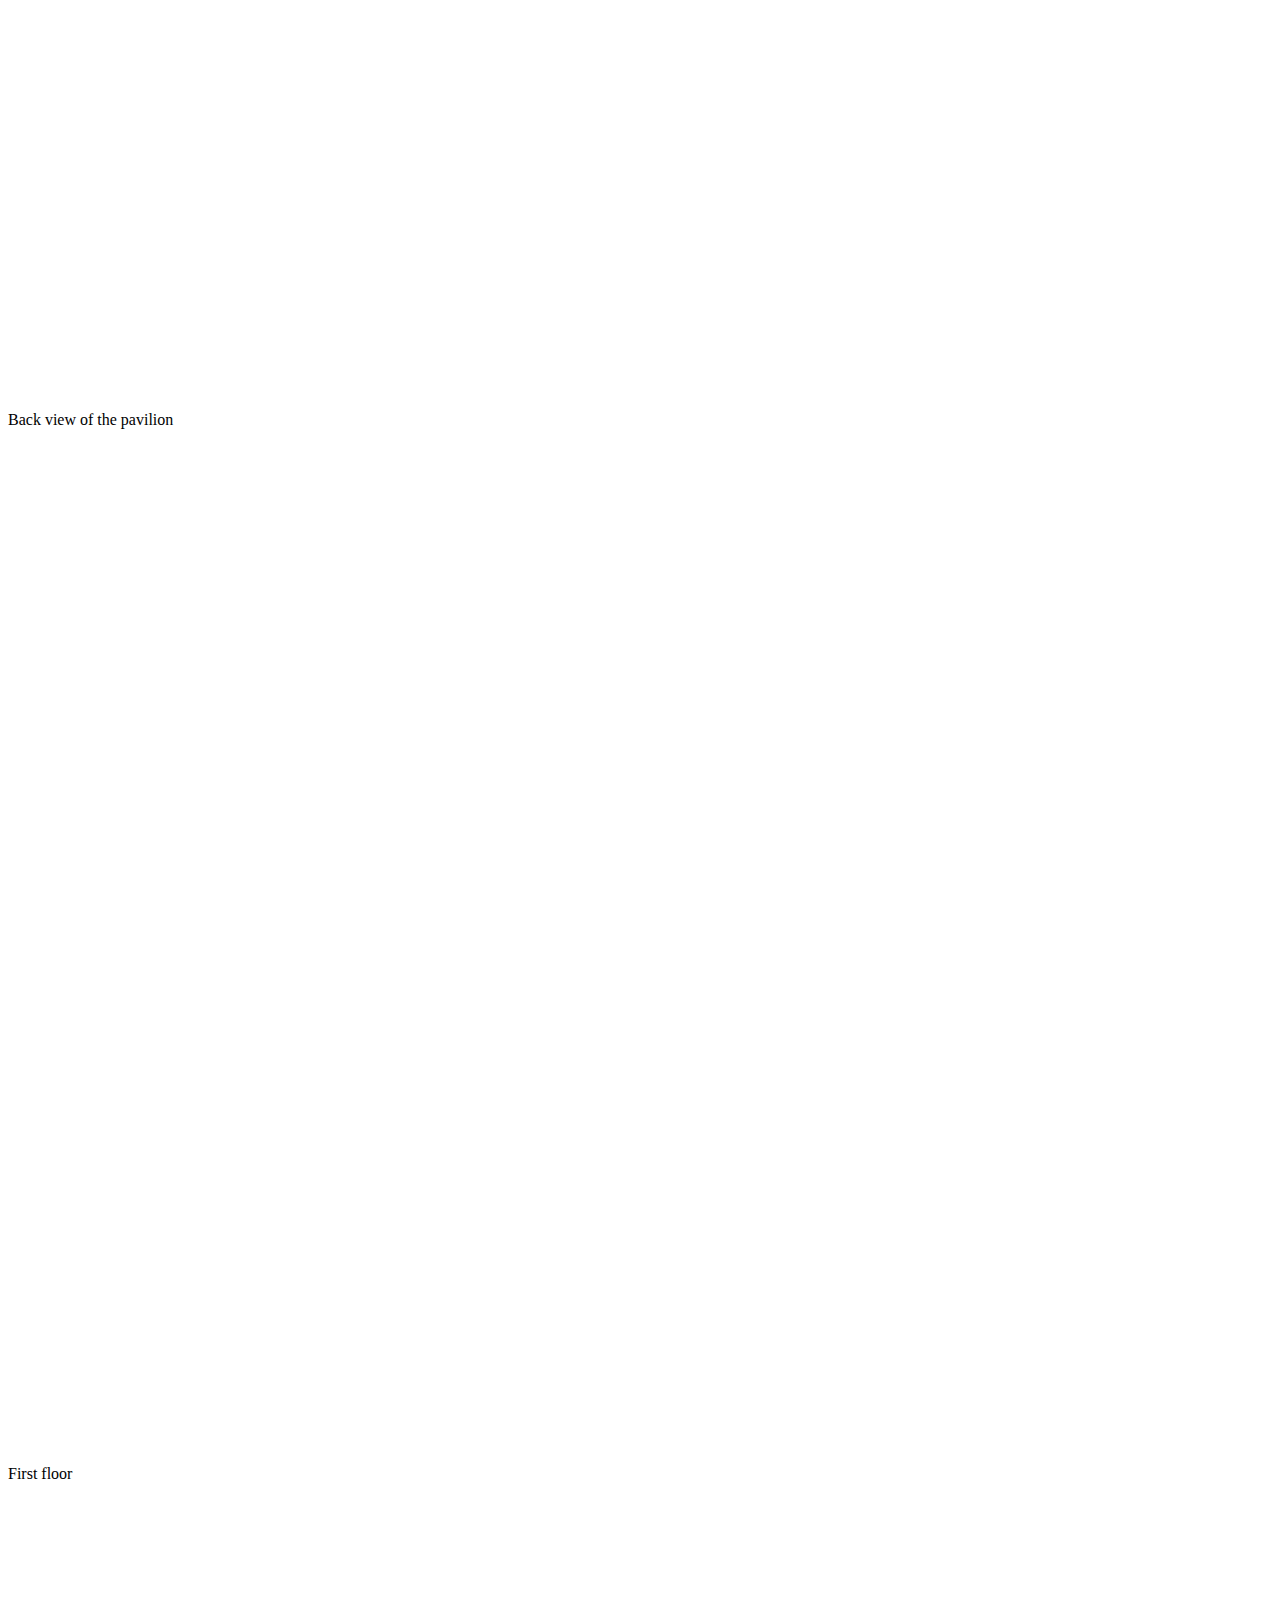
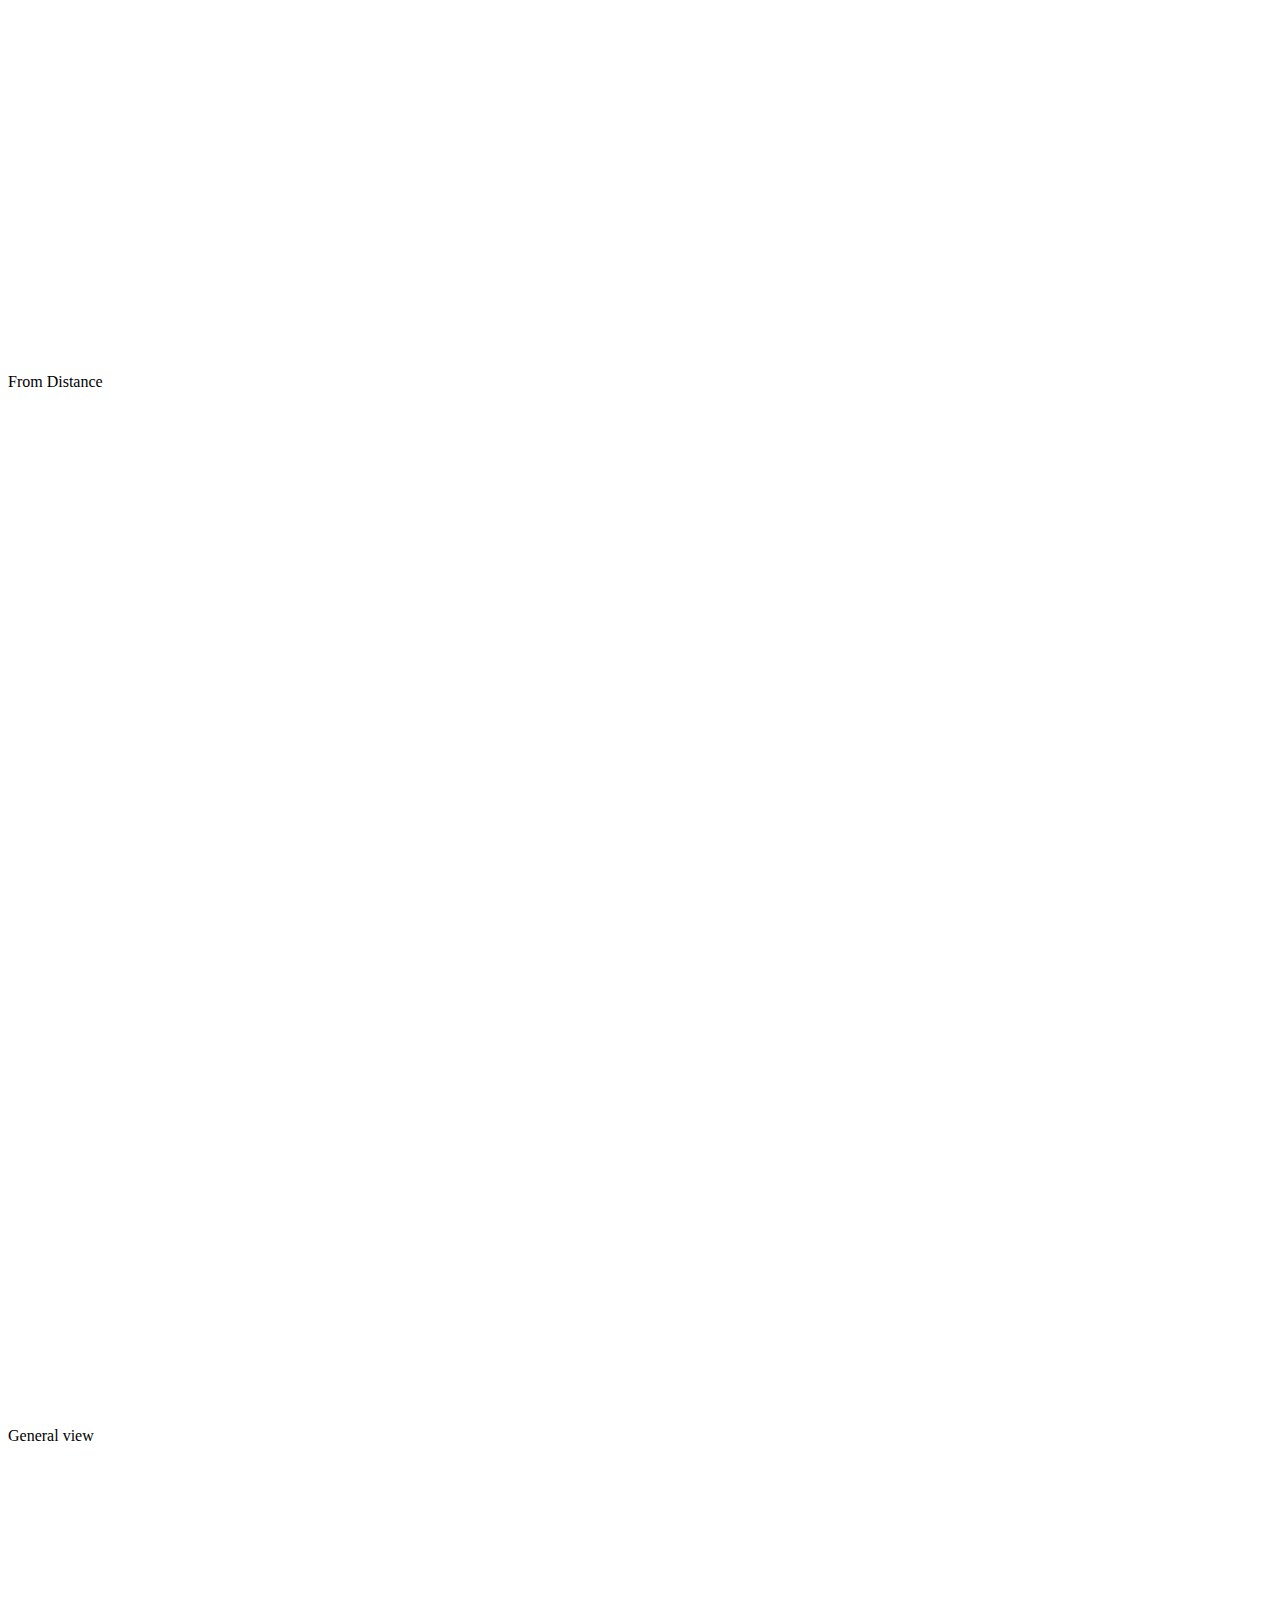
==== commit 514b4b42: "3" ====
--- a/pavillion.html
+++ b/pavillion.html
@@ -143,29 +143,37 @@
     </div>
 
 
-<header data-bs-theme="dark">
-  <div class="collapse text-bg-dark" id="navbarHeader">
-    <div class="container">
-      <div class="row">
-        <div class="col-sm-8 col-md-7 py-4">
-          <h4>About</h4>
-          <p class="text-body-secondary"></p>
-            <a href="about.html" class="btn btn-outline-secondary btn-lg px-4">Learn more</a>
-        </div>
-
-        <div class="col-sm-4 offset-md-1 py-4">
-          <h4>Contact</h4>
-          <ul class="listing">
-            <li><a href="https://www.linkedin.com/in/seyeon-jo-6457a720b/" class="btn btn-outline-secondary btn-lg px-4">Link to LinkedIn</a></li>
-            <li><a href="https://www.instagram.com/dyeyeon/" class="btn btn-outline-secondary btn-lg px-4">Link to Instagram</a></li>
-            <li><a href="#" class="text-body-secondary">Email: seyeonj@sfu.ca</a></li>
-          </ul>
-        </div>
-      </div>
-    </div>
-  </div>
-
-  <div class="navbar navbar-dark bg-dark shadow-sm">
+    <header data-bs-theme="lights">
+      <div class="collapse text-bg-lights" id="navbarHeader">
+        <div class="container">
+          <div class="row">
+            <div class="col-sm-3 col-md-4 py-4">
+              <h4>About</h4>
+              <p class="text-body-secondary"></p>
+                <a href="about.html" class="btn btn-outline-secondary btn-lg px-4">Learn more</a>
+                </div>
+
+            <div class="col-sm-3 col-md-4 py-4">
+              <h4>Projects</h4>
+              <ul class="listing">
+                <li><a href="pavillion.html" class="btn btn-outline-secondary btn-lg px-4">Pavilion</a></li>
+                <li><a href="smallModel.html" class="btn btn-outline-secondary btn-lg px-4">Small Model</a></li>
+              </ul>
+           </div>
+
+            <div class="col-sm-3 col-md-4 py-4">
+              <h4>Contact</h4>
+              <ul class="listing">
+                <li><a href="https://www.linkedin.com/in/seyeon-jo-6457a720b/" class="btn btn-outline-secondary btn-lg px-4">Link to LinkedIn</a></li>
+                <li><a href="https://www.instagram.com/dyeyeon/" class="btn btn-outline-secondary btn-lg px-4">Link to Instagram</a></li>
+                <li><a href="#" class="text-body-secondary">Email: seyeonj@sfu.ca</a></li>
+              </ul>
+            </div>
+          </div>
+        </div>
+      </div>
+
+  <div class="navbar navbar-lights bg-lights shadow-sm">
     <div class="container">
 
       <a href="index.html" class="navbar-brand d-flex align-items-center">
@@ -276,7 +284,7 @@
   <hr class="featurette-divider">
   <div class="row featurette">
     <div class="col-md-8">
-      <h2 class="display-5 fw-bold text-body-emphasis lh-1 mb-3">After Feedback</h2>
+      <h2 class="display-5 fw-bold text-body-emphasis lh-1 mb-3">After First Feedback</h2>
       <p class="text-body-secondary"> We decided to make our final model a bass clef-shaped model through feedback that the bass clef-shaped model is attractive.
       </p>
       <p class="text-body-secondary"> In addition, due to the lack of seats on the second floor of the previous model, the position of the piano was moved to the first floor, the floor of the first floor was changed into a circle, and chairs were placed on both the first and second floors so that people can listen to the music and watch the piano.
@@ -300,6 +308,139 @@
     <img src="https://static.wixstatic.com/media/7c5034_9396658cd1b947ac90ca4ffc5a859354~mv2.png/v1/crop/x_249,y_0,w_696,h_713/fill/w_400,h_410,al_c,q_85,usm_0.66_1.00_0.01,enc_auto/스크린샷%202023-04-03%20오후%209_45_47.png" class="d-block mx-lg-auto img-fluid" alt="digital model" width="1400" height="1000" loading="lazy">
     <p class="text-body-secondary"> First Floor </p>
   </div>
+  <div class="col-md-5">
+    <img src="https://static.wixstatic.com/media/1bea8e_fe4b7fbfe813424a9c3e405f467eac7a~mv2.png/v1/crop/x_240,y_66,w_719,h_640/fill/w_401,h_357,al_c,q_85,usm_0.66_1.00_0.01,enc_auto/1.png" class="d-block mx-lg-auto img-fluid" alt="digital model" width="1400" height="1000" loading="lazy">
+    <p class="text-body-secondary"> From Distance </p>
+  </div>
+  <div class="col-md-5">
+    <img src="https://static.wixstatic.com/media/1bea8e_0f425d6cfe3245609b52c0c0597a352e~mv2.png/v1/fill/w_379,h_357,al_c,q_85,usm_0.66_1.00_0.01,enc_auto/6.png" class="d-block mx-lg-auto img-fluid" alt="digital model" width="1400" height="1000" loading="lazy">
+    <p class="text-body-secondary"> General view </p>
+  </div>
+  <div class="col-md-5">
+    <img src="https://static.wixstatic.com/media/1bea8e_4c57de118e7b45c6ab5eaf6f3ec5f4de~mv2.png/v1/fill/w_401,h_389,al_c,q_85,usm_0.66_1.00_0.01,enc_auto/1bea8e_4c57de118e7b45c6ab5eaf6f3ec5f4de~mv2.png" class="d-block mx-lg-auto img-fluid" alt="digital model" width="1400" height="1000" loading="lazy">
+    <p class="text-body-secondary"> Without Walls </p>
+  </div>
+  <div class="col-md-5">
+    <img src="https://static.wixstatic.com/media/1bea8e_6452d7ef68fd41f49a2a9dee8998d696~mv2.png/v1/crop/x_88,y_0,w_642,h_660/fill/w_379,h_390,al_c,q_85,usm_0.66_1.00_0.01,enc_auto/1bea8e_6452d7ef68fd41f49a2a9dee8998d696~mv2.png" class="d-block mx-lg-auto img-fluid" alt="digital model" width="1400" height="1000" loading="lazy">
+    <p class="text-body-secondary"> Second Floor </p>
+  </div>
+  <div class="col-md-5">
+    <img src="https://static.wixstatic.com/media/1bea8e_4d072c4c8f3545e1b7f69f5e701b0f14~mv2.png/v1/crop/x_63,y_0,w_784,h_668/fill/w_458,h_390,al_c,q_85,usm_0.66_1.00_0.01,enc_auto/1bea8e_4d072c4c8f3545e1b7f69f5e701b0f14~mv2.png" class="d-block mx-lg-auto img-fluid" alt="digital model" width="1400" height="1000" loading="lazy">
+    <p class="text-body-secondary"> First Floor </p>
+  </div>
+  <div class="col-md-5">
+    <img src="https://static.wixstatic.com/media/1bea8e_ed24ad39e90043a4b7e61a2ef44aa925~mv2.png/v1/crop/x_158,y_0,w_599,h_682/fill/w_342,h_390,al_c,q_85,usm_0.66_1.00_0.01,enc_auto/1bea8e_ed24ad39e90043a4b7e61a2ef44aa925~mv2.png" class="d-block mx-lg-auto img-fluid" alt="digital model" width="1400" height="1000" loading="lazy">
+    <p class="text-body-secondary"> Top View </p>
+  </div>
+
+
+  <hr class="featurette-divider">
+
+  <div class="row featurette">
+    <div class="col-md-8">
+      <h2 class="display-5 fw-bold text-body-emphasis lh-1 mb-3">After Second Feedback</h2>
+      <p class="text-body-secondary"> We used Twinmotion last week to add a real human model to our pavilion and realized that people could not sit on the second floor and watch the piano. Through Ken's feedback, we were able to solve our problem by changing the material of the second floor to glass. Our model also utilized layered architecture and infill architecture in Syntactic Feature, where we added a thinner frame to the glass frame and added colorful glass to show a more enhanced infill architecture. In addition, a thicker horizontal frame and a thinner vertical frame of the glass frame were added to better represent the layered architecture
+      </p>
+    </div>
+    <div class="col-md-5">
+      <img src="https://static.wixstatic.com/media/0dfdc8_c62fcbee6e51426b85562342c13c3c7b~mv2.png/v1/fill/w_394,h_392,al_c,q_85,usm_0.66_1.00_0.01,enc_auto/스크린샷%202023-04-04%20오후%202_52_29.png" class="d-block mx-lg-auto img-fluid" alt="digital model" width="1400" height="1000" loading="lazy">
+      <p class="text-body-secondary"> From view of the pavilion </p>
+  </div>
+  <div class="col-md-5">
+    <img src="https://static.wixstatic.com/media/0dfdc8_1f92f8c5841c46ccbb91372960f4bad2~mv2.png/v1/fill/w_394,h_392,al_c,q_85,usm_0.66_1.00_0.01,enc_auto/스크린샷%202023-04-04%20오후%202_53_21.png" class="d-block mx-lg-auto img-fluid" alt="digital model" width="1400" height="1000" loading="lazy">
+    <p class="text-body-secondary"> Back view of the pavilion </p>
+  </div>
+  <div class="col-md-5">
+    <img src="https://static.wixstatic.com/media/0dfdc8_c6fc851603d44a9ca484b21da36b3bf6~mv2.png/v1/fill/w_394,h_392,al_c,q_85,usm_0.66_1.00_0.01,enc_auto/스크린샷%202023-04-04%20오후%202_52_12.png" class="d-block mx-lg-auto img-fluid" alt="digital model" width="1400" height="1000" loading="lazy">
+    <p class="text-body-secondary"> First floor </p>
+  </div>
+  <div class="col-md-5">
+    <img src="https://static.wixstatic.com/media/0dfdc8_fe0d6bbfa3d14f2494ff29db43a96d65~mv2.png/v1/fill/w_394,h_392,al_c,q_85,usm_0.66_1.00_0.01,enc_auto/스크린샷%202023-04-04%20오후%202_51_55.png" class="d-block mx-lg-auto img-fluid" alt="digital model" width="1400" height="1000" loading="lazy">
+    <p class="text-body-secondary"> Second Floor </p>
+  </div>
+  <div class="col-md-5">
+    <img src="https://static.wixstatic.com/media/1bea8e_622ccbaee8744d808a5afb9cfab84f39~mv2.png/v1/crop/x_320,y_80,w_1152,h_869/fill/w_447,h_337,al_c,q_85,usm_0.66_1.00_0.01,enc_auto/1bea8e_622ccbaee8744d808a5afb9cfab84f39~mv2.png" class="d-block mx-lg-auto img-fluid" alt="digital model" width="1400" height="1000" loading="lazy">
+    <p class="text-body-secondary"> From Distance </p>
+  </div>
+  <div class="col-md-5">
+    <img src="https://static.wixstatic.com/media/1bea8e_49c3bc5d81de492391e149018e6f4a4d~mv2.png/v1/crop/x_355,y_0,w_1136,h_1077/fill/w_355,h_337,al_c,q_85,usm_0.66_1.00_0.01,enc_auto/1bea8e_49c3bc5d81de492391e149018e6f4a4d~mv2.png" class="d-block mx-lg-auto img-fluid" alt="digital model" width="1400" height="1000" loading="lazy">
+    <p class="text-body-secondary"> General view </p>
+  </div>
+  <div class="col-md-5">
+    <img src="https://static.wixstatic.com/media/1bea8e_a5a99f9b89264a03bb64cf3c5a048c01~mv2.png/v1/crop/x_355,y_0,w_1174,h_1077/fill/w_374,h_345,al_c,q_85,usm_0.66_1.00_0.01,enc_auto/1bea8e_a5a99f9b89264a03bb64cf3c5a048c01~mv2.png" class="d-block mx-lg-auto img-fluid" alt="digital model" width="1400" height="1000" loading="lazy">
+    <p class="text-body-secondary"> Without Walls </p>
+  </div>
+  <div class="col-md-5">
+    <img src="https://static.wixstatic.com/media/1bea8e_06706209698d41d180b25c31de23c9b8~mv2.png/v1/crop/x_202,y_0,w_1341,h_1077/fill/w_430,h_345,al_c,q_85,usm_0.66_1.00_0.01,enc_auto/1bea8e_06706209698d41d180b25c31de23c9b8~mv2.png" class="d-block mx-lg-auto img-fluid" alt="digital model" width="1400" height="1000" loading="lazy">
+    <p class="text-body-secondary"> First Floor </p>
+  </div>
+  <div class="col-md-5">
+    <img src="https://static.wixstatic.com/media/1bea8e_0c2799a445ef4b729573f1ca268ac0b1~mv2.png/v1/crop/x_240,y_49,w_1680,h_1031/fill/w_507,h_311,al_c,q_85,usm_0.66_1.00_0.01,enc_auto/1bea8e_0c2799a445ef4b729573f1ca268ac0b1~mv2.png" class="d-block mx-lg-auto img-fluid" alt="digital model" width="1400" height="1000" loading="lazy">
+    <p class="text-body-secondary"> Second Floor </p>
+  </div>
+  <div class="col-md-5">
+    <img src="https://static.wixstatic.com/media/1bea8e_f6708438300b4b25afa4c40b5987e012~mv2.png/v1/crop/x_480,y_0,w_1014,h_1077/fill/w_291,h_311,al_c,q_85,usm_0.66_1.00_0.01,enc_auto/1bea8e_f6708438300b4b25afa4c40b5987e012~mv2.png" class="d-block mx-lg-auto img-fluid" alt="digital model" width="1400" height="1000" loading="lazy">
+    <p class="text-body-secondary"> Top View </p>
+  </div>
+
+  <hr class="featurette-divider">
+
+  <div class="row featurette">
+    <div class="col-md-8">
+      <h2 class="display-5 fw-bold text-body-emphasis lh-1 mb-3">After Third Feedback</h2>
+      <p class="text-body-secondary"> Through feedback, we realized that our model contains so much glass that the people inside the pavilion will be hot in the summer. So we've decided to change some windows to glassless windows.
+      </p>
+    </div>
+    <div class="col-md-5">
+      <img src="https://static.wixstatic.com/media/7c5034_679c87a5c76441c7ac1916a826e69c10~mv2.png/v1/fill/w_395,h_419,al_c,q_85,usm_0.66_1.00_0.01,enc_auto/KakaoTalk_Photo_2023-04-06-01-14-00.png" class="d-block mx-lg-auto img-fluid" alt="digital model" width="1400" height="1000" loading="lazy">
+      <p class="text-body-secondary"> From view of the pavilion </p>
+  </div>
+  <div class="col-md-5">
+    <img src="https://static.wixstatic.com/media/7c5034_84fae60736484a38903fa46174c67269~mv2.png/v1/fill/w_395,h_419,al_c,q_85,usm_0.66_1.00_0.01,enc_auto/KakaoTalk_Photo_2023-04-06-01-13-54.png" class="d-block mx-lg-auto img-fluid" alt="digital model" width="1400" height="1000" loading="lazy">
+    <p class="text-body-secondary"> Back view of the pavilion </p>
+  </div>
+  <div class="col-md-5">
+    <img src="https://static.wixstatic.com/media/7c5034_17c57b962b1c4f54aefdec439c7c1f16~mv2.png/v1/crop/x_118,y_0,w_679,h_718/fill/w_396,h_419,al_c,q_85,usm_0.66_1.00_0.01,enc_auto/KakaoTalk_Photo_2023-04-06-01-13-51.png" class="d-block mx-lg-auto img-fluid" alt="digital model" width="1400" height="1000" loading="lazy">
+    <p class="text-body-secondary"> First floor </p>
+  </div>
+  <div class="col-md-5">
+    <img src="https://static.wixstatic.com/media/7c5034_9726eab489e849388f85a0ed7b8fc4f7~mv2.png/v1/fill/w_395,h_419,al_c,q_85,usm_0.66_1.00_0.01,enc_auto/KakaoTalk_Photo_2023-04-06-01-13-41.png" class="d-block mx-lg-auto img-fluid" alt="digital model" width="1400" height="1000" loading="lazy">
+    <p class="text-body-secondary"> Second Floor </p>
+  </div>
+  <div class="col-md-5">
+    <img src="https://static.wixstatic.com/media/1bea8e_1592e74812934d3385acdd4df58bf1cf~mv2.png/v1/crop/x_428,y_182,w_776,h_703/fill/w_395,h_358,al_c,q_85,usm_0.66_1.00_0.01,enc_auto/1bea8e_1592e74812934d3385acdd4df58bf1cf~mv2.png" class="d-block mx-lg-auto img-fluid" alt="digital model" width="1400" height="1000" loading="lazy">
+    <p class="text-body-secondary"> From Distance </p>
+  </div>
+  <div class="col-md-5">
+    <img src="https://static.wixstatic.com/media/1bea8e_6690ccdb09f542c5a5fefe9f95325fdc~mv2.png/v1/crop/x_339,y_0,w_1233,h_1077/fill/w_410,h_358,al_c,q_85,usm_0.66_1.00_0.01,enc_auto/1bea8e_6690ccdb09f542c5a5fefe9f95325fdc~mv2.png" class="d-block mx-lg-auto img-fluid" alt="digital model" width="1400" height="1000" loading="lazy">
+    <p class="text-body-secondary"> General view </p>
+  </div>
+  <div class="col-md-5">
+    <img src="https://static.wixstatic.com/media/1bea8e_90a7ce9a9d544bb580f0c8b985f8982d~mv2.png/v1/crop/x_381,y_0,w_1059,h_1077/fill/w_364,h_370,al_c,q_85,usm_0.66_1.00_0.01,enc_auto/1bea8e_90a7ce9a9d544bb580f0c8b985f8982d~mv2.png" class="d-block mx-lg-auto img-fluid" alt="digital model" width="1400" height="1000" loading="lazy">
+    <p class="text-body-secondary"> Without Walls </p>
+  </div>
+  <div class="col-md-5">
+    <img src="https://static.wixstatic.com/media/1bea8e_25bffef2cbdb4d9e88f6927f7d7a6568~mv2.png/v1/crop/x_256,y_0,w_1274,h_1077/fill/w_438,h_370,al_c,q_85,usm_0.66_1.00_0.01,enc_auto/1bea8e_25bffef2cbdb4d9e88f6927f7d7a6568~mv2.png" class="d-block mx-lg-auto img-fluid" alt="digital model" width="1400" height="1000" loading="lazy">
+    <p class="text-body-secondary"> First Floor </p>
+  </div>
+  <div class="col-md-5">
+    <img src="https://static.wixstatic.com/media/1bea8e_41521958a5524496aca94c79ad9198cc~mv2.png/v1/crop/x_416,y_0,w_1504,h_1077/fill/w_480,h_344,al_c,q_85,usm_0.66_1.00_0.01,enc_auto/1bea8e_41521958a5524496aca94c79ad9198cc~mv2.png" class="d-block mx-lg-auto img-fluid" alt="digital model" width="1400" height="1000" loading="lazy">
+    <p class="text-body-secondary"> Second Floor </p>
+  </div>
+  <div class="col-md-5">
+    <img src="https://static.wixstatic.com/media/1bea8e_60464973a3fd4d0b9d7b877d9f0a1d2b~mv2.png/v1/crop/x_543,y_0,w_882,h_943/fill/w_322,h_344,al_c,q_85,usm_0.66_1.00_0.01,enc_auto/1bea8e_60464973a3fd4d0b9d7b877d9f0a1d2b~mv2.png" class="d-block mx-lg-auto img-fluid" alt="digital model" width="1400" height="1000" loading="lazy">
+    <p class="text-body-secondary"> Top View </p>
+  </div>
+
+
+  <hr class="featurette-divider">
+
+  <div class="row featurette">
+      <div class="col-md-8">
+        <h2 class="display-5 fw-bold text-body-emphasis lh-1 mb-3"> Reflection </h2>
+        <p class="text-body-secondary">Digital models can be easily seen as finished products compared to physical models and were able to adjust and change freely, quickly, and accurately, such as the ratio, width, and height we wanted. In addition, there is an advantage that can be easily seen by changing the material differently for each desired part in our pavilion model. On the other hand, the physical model allows us to manipulate the shape or complex shape we want more carefully. Using the physical model would have been preferable in terms of using the desired functionality (boolean, join, exit, trim, etc.) The digital model did not function as we had hope. </p>
+        </div>
+      </div>
 
 <svg xmlns="http://www.w3.org/2000/svg" style="display: none;">
   <symbol id="bootstrap" viewBox="0 0 118 94">
@@ -315,10 +456,12 @@
   <symbol id="twitter" viewBox="0 0 16 16">
     <path d="M5.026 15c6.038 0 9.341-5.003 9.341-9.334 0-.14 0-.282-.006-.422A6.685 6.685 0 0 0 16 3.542a6.658 6.658 0 0 1-1.889.518 3.301 3.301 0 0 0 1.447-1.817 6.533 6.533 0 0 1-2.087.793A3.286 3.286 0 0 0 7.875 6.03a9.325 9.325 0 0 1-6.767-3.429 3.289 3.289 0 0 0 1.018 4.382A3.323 3.323 0 0 1 .64 6.575v.045a3.288 3.288 0 0 0 2.632 3.218 3.203 3.203 0 0 1-.865.115 3.23 3.23 0 0 1-.614-.057 3.283 3.283 0 0 0 3.067 2.277A6.588 6.588 0 0 1 .78 13.58a6.32 6.32 0 0 1-.78-.045A9.344 9.344 0 0 0 5.026 15z"/>
   </symbol>
-</svg>
-
-
-<div class="container">
+  <symbol id="github" viewBox="0 0 16 16">
+    <path d="M8 0C3.58 0 0 3.58 0 8c0 3.54 2.29 6.53 5.47 7.59.4.07.55-.17.55-.38 0-.19-.01-.82-.01-1.49-2.01.37-2.53-.49-2.69-.94-.09-.23-.48-.94-.82-1.13-.28-.15-.68-.52-.01-.53.63-.01 1.08.58 1.23.82.72 1.21 1.87.87 2.33.66.07-.52.28-.87.51-1.07-1.78-.2-3.64-.89-3.64-3.95 0-.87.31-1.59.82-2.15-.08-.2-.36-1.02.08-2.12 0 0 .67-.21 2.2.82.64-.18 1.32-.27 2-.27.68 0 1.36.09 2 .27 1.53-1.04 2.2-.82 2.2-.82.44 1.1.16 1.92.08 2.12.51.56.82 1.27.82 2.15 0 3.07-1.87 3.75-3.65 3.95.29.25.54.73.54 1.48 0 1.07-.01 1.93-.01 2.2 0 .21.15.46.55.38A8.012 8.012 0 0 0 16 8c0-4.42-3.58-8-8-8z"/>
+  </symbol>
+  </svg>
+
+  <div class="container">
 
   <footer class="d-flex flex-wrap justify-content-between align-items-center py-3 my-4 border-top">
     <div class="col-md-4 d-flex align-items-center">
@@ -327,12 +470,17 @@
       </a>
       <span class="mb-3 mb-md-0 text-body-secondary">&copy; Seyeon Jo 2023</span>
     </div>
+
+    <a href="citation.html" class="mb-3 mb-md-0 text-body-secondary">Citations</a>
+    <a href="styleGuide.html" class="mb-3 mb-md-0 text-body-secondary">Style Guide</a>
+
     <ul class="nav col-md-4 justify-content-end list-unstyled d-flex">
       <li class="ms-3"><a class="text-body-secondary" href="https://www.instagram.com/dyeyeon/"><svg class="bi" width="24" height="24"><use xlink:href="#instagram"/></svg></a></li>
       <li class="ms-3"><a class="text-body-secondary" href="https://www.facebook.com/profile.php?id=100006487136975"><svg class="bi" width="24" height="24"><use xlink:href="#facebook"/></svg></a></li>
+      <li class="ms-3"><a class="text-body-secondary" href="https://github.com/Dyeyeon/P3"><svg class="bi" width="24" height="24"><use xlink:href="#github"/></svg></a></li>
     </ul>
   </footer>
-</div>
+  </div>
 
 
 
@@ -340,4 +488,4 @@
     <script src="../assets/dist/js/bootstrap.bundle.min.js"></script>
 
 
-</html>
+  </html>
--- a/css/main.css
+++ b/css/main.css
@@ -10,6 +10,9 @@
 h3{
   text-align: center;
 }
+
+
+
 
 li{
   padding: 0.5rem;
@@ -31,8 +34,8 @@
 .b-example-divider {
   width: 100%;
   height: 3rem;
-  background-color: #52b0a0;
-  border: solid #52b0a0;
+  background-color: #faedcd;
+  border: solid #faedcd;
   border-width: 1px 0;
   box-shadow: inset 0 .5em 1.5em rgba(0, 0, 0, .1), inset 0 .125em .5em rgba(0, 0, 0, .15);
 }
@@ -87,5 +90,5 @@
 }
 
 .maincolour{
-  background-color: #52b0a0;
+  background-color: #faedcd;
 }
